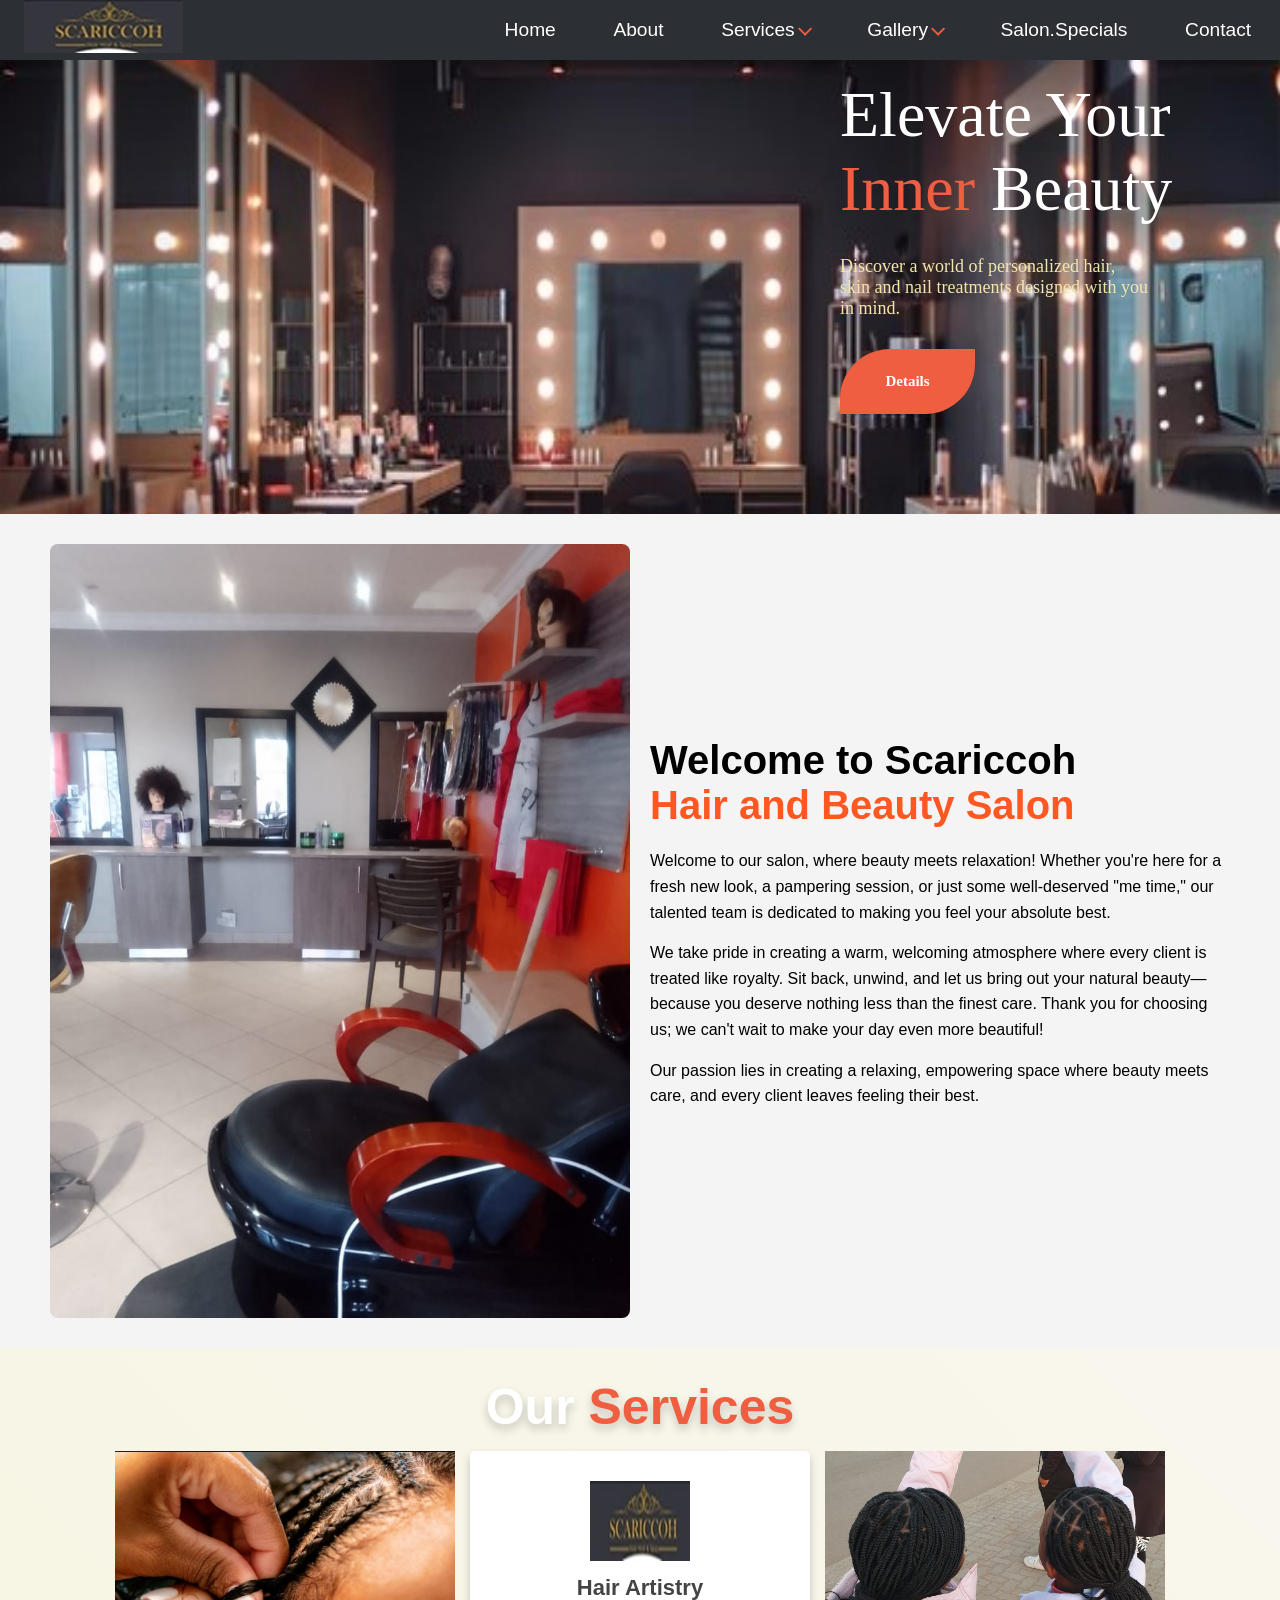
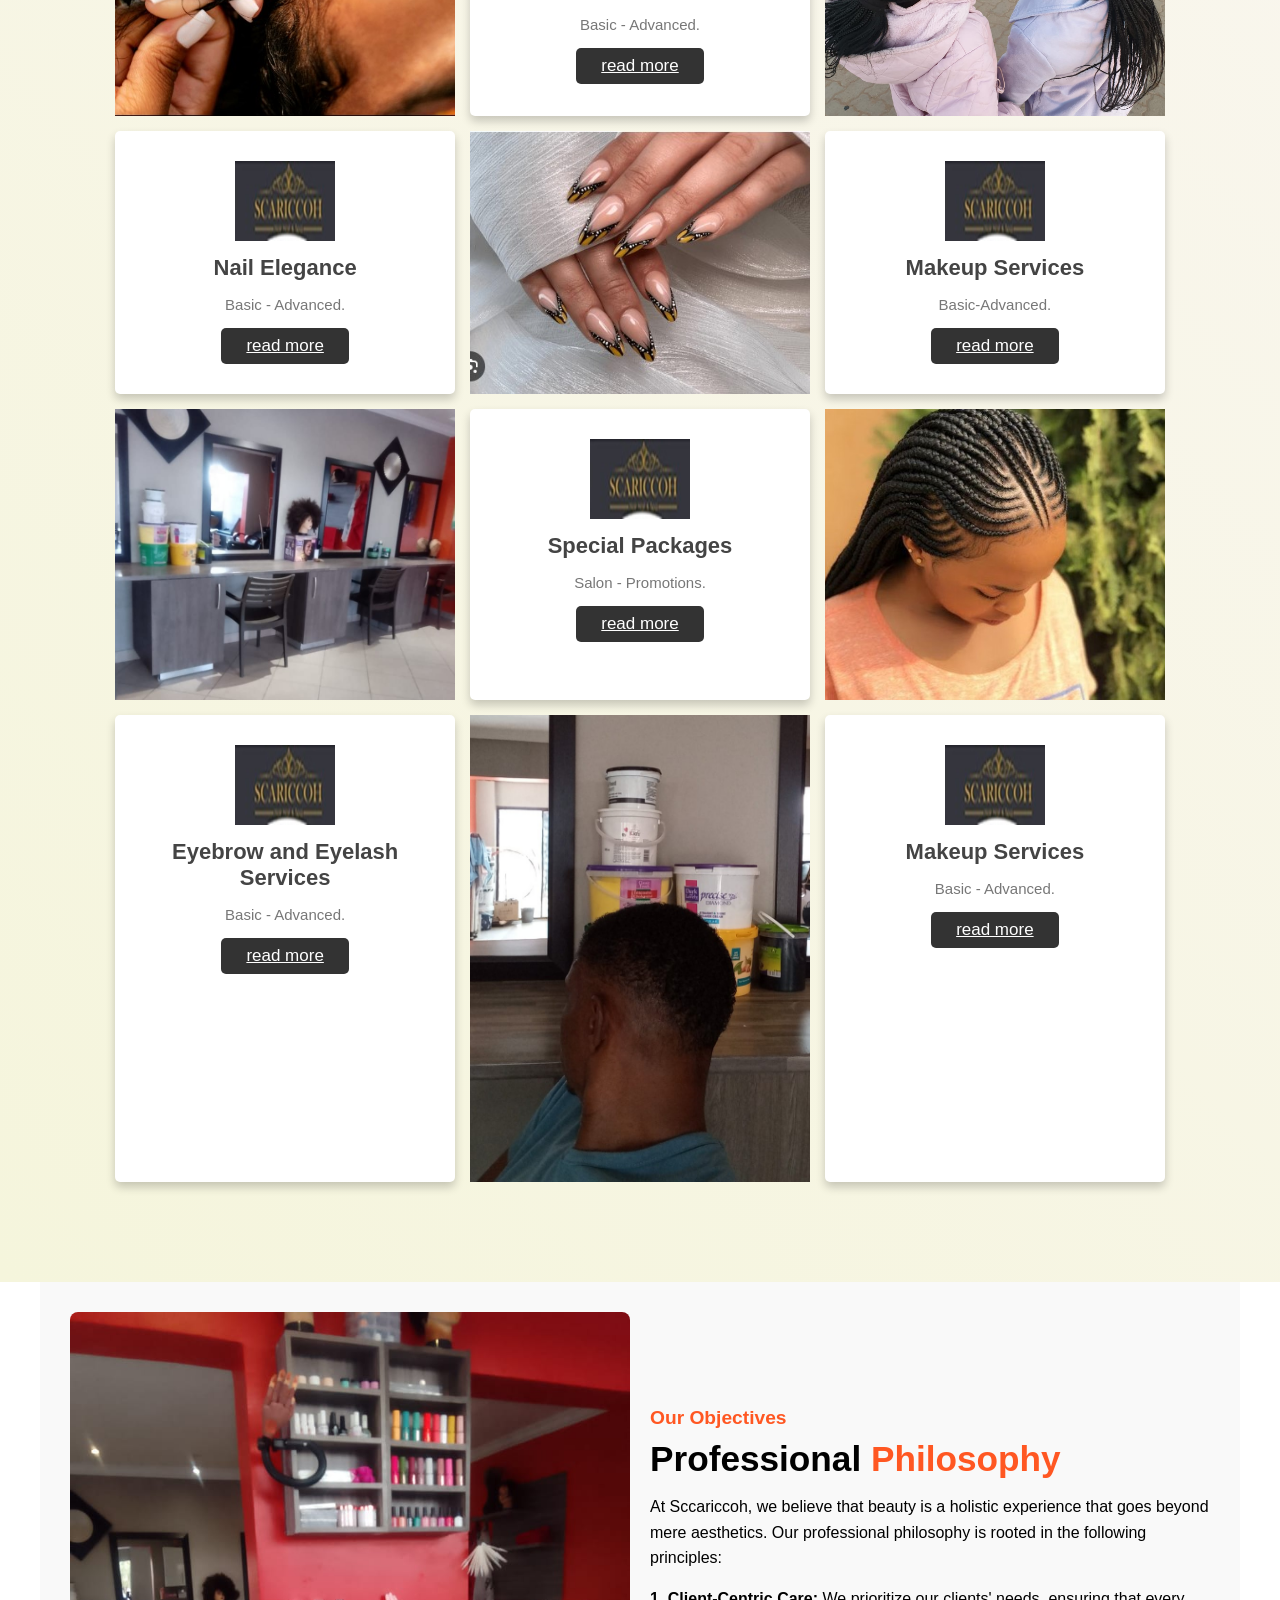
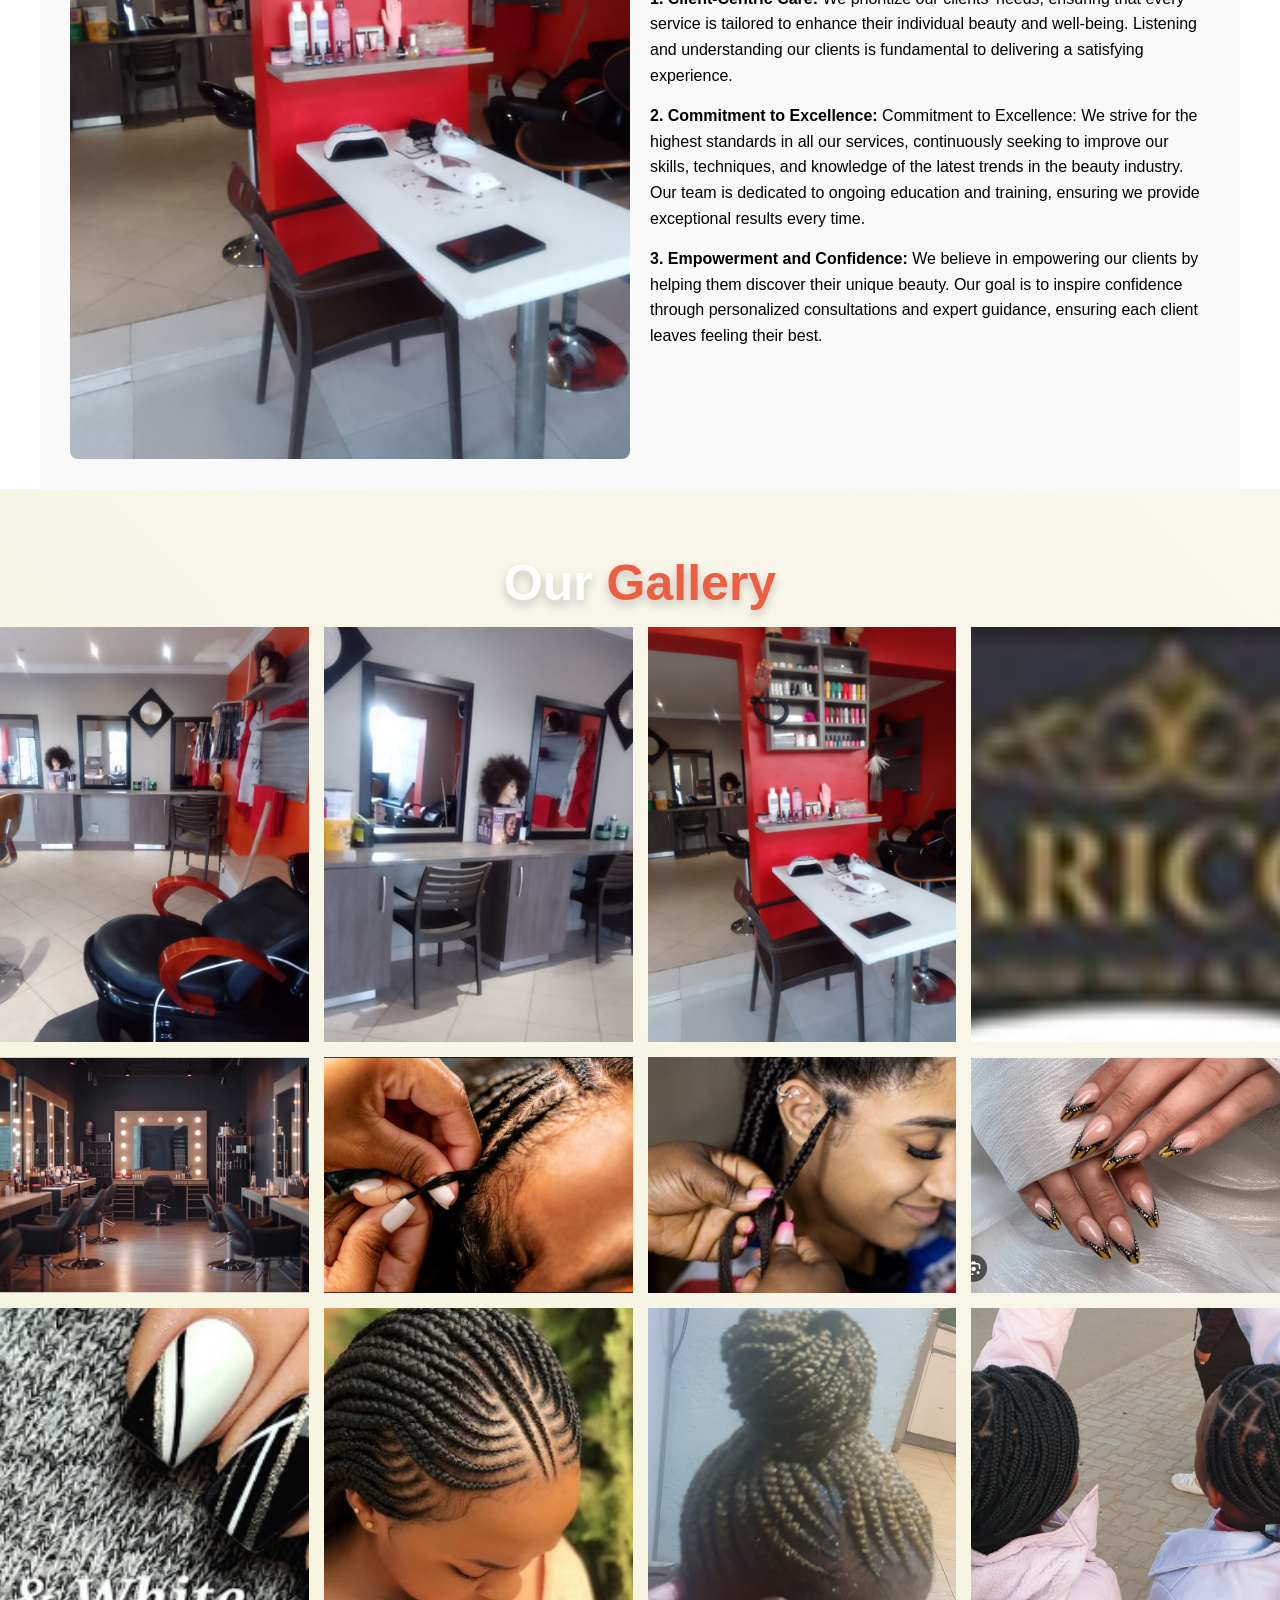
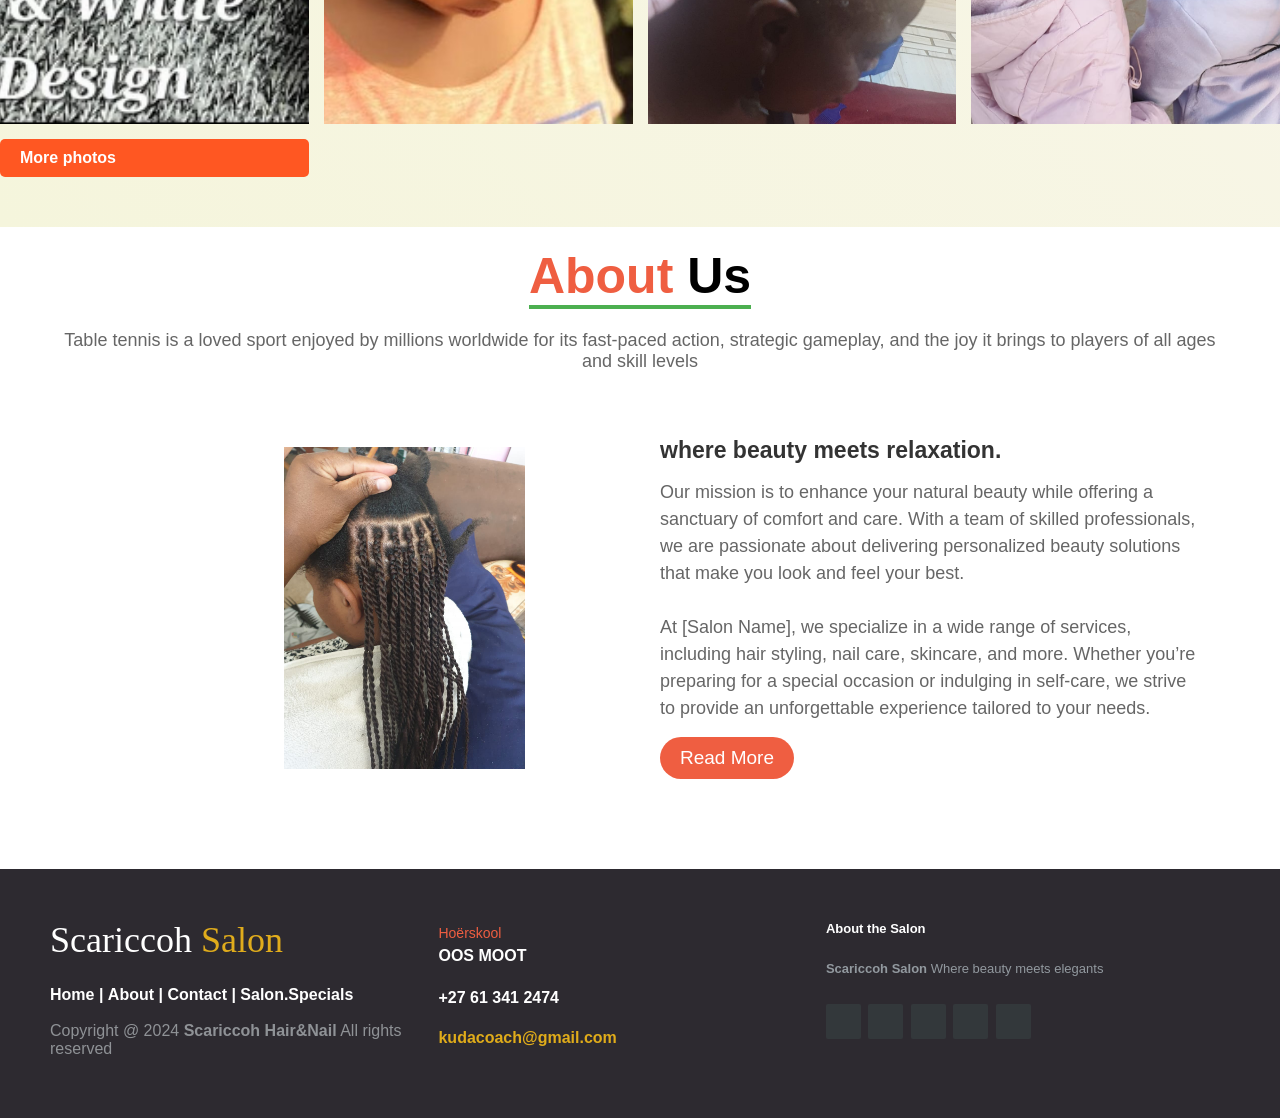
==== index.html @ 5398bc68 "added files" ====
<!DOCTYPE html>
<html lang="en">
<head>
    <meta charset="UTF-8">
    <meta name="viewport" content="width=device-width, initial-scale=1.0">
    <meta name="description" content="Spinmasterz Table Tennis Academy: Founded by ITTF Level One Certified Coach Kudakwashe Mhurure in 2000, Spinmasterz Table Tennis Academy is a premier training facility dedicated to nurturing table tennis talent at all levels. With over 20 years of coaching experience, Coach Kudakwashe specializes in developing players from beginners to advanced athletes, focusing on technique, strategy, and physical conditioning. Our academy offers personalized training programs, competitive tournaments, and a supportive environment for players of all ages. Whether you're aspiring to be a professional or play for fun, Spinmasterz is the ideal place to master your skills and spin your way to success." />
    <meta name="description" content="Join SpinMasterz Table Tennis Academy in Pretoria, South Africa. Led by ITTF Level 1 certified coach Kudakwashe Mhurure, we offer top-notch training for all skill levels. Enhance your table tennis skills with expert guidance and a supportive community.">
<meta name="keywords" content="SpinMasterz Table Tennis Academy, Pretoria, South Africa, Kudakwashe Mhurure, ITTF Level 1 certified, table tennis training, table tennis coaching, table tennis academy, sports training, table tennis skills">
<meta name="author" content="SpinMasterz Table Tennis Academy">


    <link rel="stylesheet" href="style.css">
    <link
    rel="stylesheet"
    href="https://cdnjs.cloudflare.com/ajax/libs/lightgallery-js/1.4.0/css/lightgallery.min.css"
  />
  <script
      src="https://kit.fontawesome.com/74f9e77b20.js"
      crossorigin="anonymous"
    ></script>
    <meta name="google-site-verification" content="0RSwSfqDlN5W_gYVYdzDI2TgKs03d-vGfTubaObs7YQ" />
    
  
    <title>Salon</title>
</head>
<body>
    <!-- Header -->
    <special-header></special-header>
    <!-- End Header -->

    <br>
    <!--hero section-->
    <section class="hero-section">
      <div class="hero-section">
        <div class="hero-content">
            <h1>Elevate your <span>inner</span> Beauty</h1>
            <p>Discover a world of personalized hair, skin and nail treatments designed with you in mind.</p>
            <button>Details</button>
        </div>
        <div class="hero-img">
            <img src="">
        </div>
    </div>

  </section>
  
  <!--end hero section-->


    

<!--welcome section-->

<section id="Welcome">
 
  <div class="row-welcome">
    <div class="left-welcome">
      <img src="./img/Salon1.jpg" alt="" srcset="">
    </div>
    <div class="right-welcome">
      <div class="content-welcome">
        <h1>
          Welcome to Scariccoh<br />
         <span>Hair and Beauty Salon</span> 
        </h1>
        <p>
          Welcome to our salon, where beauty meets relaxation! Whether you're here for a fresh new look, a pampering session, or just some well-deserved "me time," our talented team is dedicated to making you feel your absolute best.
        </p>
        <p>
          We take pride in creating a warm, welcoming atmosphere where every client is treated like royalty. Sit back, unwind, and let us bring out your natural beauty—because you deserve nothing less than the finest care. Thank you for choosing us; we can't wait to make your day even more beautiful!
        </p>
        <p>
          Our passion lies in creating a relaxing, empowering space where beauty meets care, and every client leaves feeling their best.
        </p>
        
      </div>
    </div>
  </div>


</section>
<!--end welcome section-->

<!-- Programs Section -->

<div class="Pcontainer">
  <h1 class="heading">Our <span>Services</span></h1>
  <div class="box-container">
      

    <div class="box1">
      <img src="./img/Salon6.jpg" alt="" srcset="">  
  </div>

  <div class="box">
      <img src="./img/Salon4.jpg" alt="" />
      <h3>Hair Artistry</h3>
      <p>Basic - Advanced.</p>
      <a href="#" class="btn">read more</a>
  </div>

  <div class="box1">
      <img src="./img/Salon12.jpg" alt="" srcset="">
      
  </div>

  <div class="box">
      <img src="./img/Salon4.jpg" alt="" />
      <h3>Nail Elegance</h3>
  <p>Basic - Advanced.</p>
      <a href="#" class="btn">read more</a>
  </div>

  <div class="box1">
      <img src="./img/Salon8.jpg" alt="" srcset="">
      
  </div>

  <div class="box">
      <img src="./img/Salon4.jpg" alt="" />
      <h3>Makeup Services</h3>
  <p>Basic-Advanced.</p>
      <a href="#" class="btn">read more</a>
  </div>

  <div class="box1">
      <img src="./img/Salon2.jpg" alt="" srcset="">
      
  </div>

  <div class="box">
      <img src="./img/Salon4.jpg" alt="" />
      <h3>Special Packages</h3>
  <p>Salon - Promotions.</p>
      <a href="#" class="btn">read more</a>
  </div>

  <div class="box1">
      <img src="./img/Salon10.jpg" alt="" srcset="">
      
  </div>

  <div class="box">
      <img src="./img/Salon4.jpg" alt="" />
      <h3>Eyebrow and Eyelash Services</h3>
  <p>Basic - Advanced.</p>
      <a href="#" class="btn">read more</a>
  </div>

  <div class="box1">
      <img src="./img/Salon13.jpg" alt="" srcset="">
      
  </div>

  <div class="box">
      <img src="./img/Salon4.jpg" alt="" />
      <h3>Makeup Services</h3>
  <p>Basic - Advanced.</p>
      <a href="#" class="btn">read more</a>
  </div>

      
  </div>
</div>
  <!-- End Our Programs  -->


  <!-- Philosophy  -->

<div class="row-Philosophy">
  <div class="imgWrapper-Philosophy">
    <img src="./img/Salon3.jpg" alt="" srcset="">
  </div>
  <div class="contentWrapper-Philosophy">
    <div class="content-Philosophy">
      <span class="textWrapper-Philosophy">
        <span>Our Objectives</span>
      </span>
      <h2>Professional <span>Philosophy</span> </h2>
      <p>
        At Sccariccoh, we believe that beauty is a holistic experience that goes beyond mere aesthetics. Our professional philosophy is rooted in the following principles:

      </p>
      <p>
        <strong>1. Client-Centric Care:</strong>  We prioritize our clients' needs, ensuring that every service is tailored to enhance their individual beauty and well-being. Listening and understanding our clients is fundamental to delivering a satisfying experience.

      </p>
      <p>
        <strong>2. Commitment to Excellence:</strong>  Commitment to Excellence: We strive for the highest standards in all our services, continuously seeking to improve our skills, techniques, and knowledge of the latest trends in the beauty industry. Our team is dedicated to ongoing education and training, ensuring we provide exceptional results every time.

      </p>
      <p>
        <strong>3. Empowerment and Confidence:</strong>  We believe in empowering our clients by helping them discover their unique beauty. Our goal is to inspire confidence through personalized consultations and expert guidance, ensuring each client leaves feeling their best.
      </p>
    </div>
  </div>
 </div>

 <!-- end Philosophy  -->

 <!-- gallery Section -->

  
 <div class="Pcontainer gallery-section">
  <h1 class="heading">Our <span>Gallery</span></h1>
  <div class="box-container">
      <!-- Gallery content here -->
      <div class="box1">
          <img src="./img/Salon1.jpg" alt="" srcset="">  
      </div>

      

      <div class="box1">
          <img src="./img/Salon2.jpg" alt="" srcset="">
          
      </div>

      

      <div class="box1">
          <img src="./img/Salon3.jpg" alt="" srcset="">
          
      </div>

      

      <div class="box1">
          <img src="./img/Salon4.jpg" alt="" srcset="">
          
      </div>

      

      <div class="box1">
          <img src="./img/salon5.jpg" alt="" srcset="">
          
      </div>

      

      <div class="box1">
          <img src="./img/Salon6.jpg" alt="" srcset="">
          
      </div>

      <div class="box1">
        <img src="./img/Salon7.jpg" alt="" srcset="">
        
    </div>


    <div class="box1">
      <img src="./img/Salon8.jpg" alt="" srcset="">
      
    </div>

    <div class="box1">
    <img src="./img/Salon9.png" alt="" srcset="">
    
    </div>
    <div class="box1">
      <img src="./img/Salon10.jpg" alt="" srcset="">
      
      </div>

      <div class="box1">
          <img src="./img/Salon11.jpg" alt="" srcset="">
          
          </div>

          <div class="box1">
              <img src="./img/Salon12.jpg" alt="" srcset="">
              
              </div>
              <a href="pictures.html" class="botn">More photos</a>
  </div>
</div>

<!-- End gallery Section -->



<!-- About Section -->
<div class="headings">
  <h1><span>About</span> Us</h1>
  <p>Table tennis is a loved sport enjoyed by millions worldwide for its fast-paced action, strategic gameplay, and the joy it brings to players of all ages and skill levels</p>
</div>

<div class="Acontainer about-section">
  <section class="about">
      <div class="about-image">
          <img src="./img/Salon14.jpg" alt="Coach Image" srcset="">
      </div>
      <div class="about-content">
          <h2>where beauty meets relaxation.</h2>
          <p>Our mission is to enhance your natural beauty while offering a sanctuary of comfort and care. With a team of skilled professionals, we are passionate about delivering personalized beauty solutions that make you look and feel your best.

<br><br>
At [Salon Name], we specialize in a wide range of services, including hair styling, nail care, skincare, and more. Whether you’re preparing for a special occasion or indulging in self-care, we strive to provide an unforgettable experience tailored to your needs.
</p>
          <a href="about.html" class="read-more">Read More</a>
      </div>
  </section>
</div>
<!-- End About Section -->




















    <!-- Footer -->

    <special-footer></special-footer>

    <!-- End Footer -->








      <script src="scriptt.js"></script>  
      <script src="headerFooterManager.js"></script>
    </body>
    </html>
---- style.css ----
:root {
    box-sizing: border-box;
  
    --primary: #2c2f33;
  --hover-color: #a7c7e7;
  --dark: #575c63;
  --light: #fff;
  --header-bg: var(--primary);
  }
  *,
  *::after,
  *::before {
    box-sizing: inherit;
    margin: 0;
    padding: 0;
  }
  body {
    font-family: "josefin sans", "helvetica", sans-serif;
    font-size: 1rem;
    background-image: url("./img/salon5.jpg");
    background-size: 100% 100vh;
      background-repeat: no-repeat;  
  }
  
  
  header {
    background: var(--header-bg);
    padding-left: 1.5em;
    position: sticky;
    top: 0;
  }
  .branding-logo {
    color: var(--light);
    font-size: calc(0.9rem + 1vw);
    text-decoration: none;
  }
  .navbar {
    display: flex;
    justify-content: space-between;
    align-items: center;
  }
  .menu {
    display: flex;
    flex-direction: row;
  }
  .menu li {
    list-style: none;
  }
  .menu li a {
    display: block;
    text-decoration: none;
    color: var(--light);
    padding: 1em 1.5em;
    font-size: 1.2rem;
  }
  
  /* Styling submenu */
  .has-dropdown {
    position: relative;
  }
  .submenu {
    position: absolute;
    left: 0;
    background-color: var(--dark);
    white-space: nowrap;
    padding: 1.5em 0;
    min-width: 16em;
  
    /* hide submenus */
    opacity: 0;
    transform: scaleY(0);
    transform-origin: top center;
  }
  .submenu > li > a {
    padding: 0.8em 1.5em;
  }
  .submenu .submenu {
    left: -100%;
    top: 0;
  }
  .submenu .submenu .submenu {
    left: -100%;
    top: 0;
  }
  
  .menu > li:hover > a,
  .submenu > li:hover > a {
    background-color: hsla(0, 78%, 45%, 0.05);
    color: var(--hover-color);
  }
  .menu > li:hover > a {
    background-color: #4169e1;
  }
  
  /* Arrows */
  
  .arrow {
    width: 0.5em;
    height: 0.5em;
    display: inline-block;
    vertical-align: middle;
    border-left: 0.15em solid currentColor;
    border-bottom: 0.15em solid currentColor;
    transform: rotate(-45deg);
    margin-top: -0.25em;
    transition: transform 100ms ease-in-out;
  }
  
  /* Reveal  */
  .menu > li:hover > a + .submenu,
  .submenu > li:hover > a + .submenu {
    opacity: 1;
    transform: scaleY(1);
  }
  
  /* ANIMATE aRROWS */
  .menu > li:hover > a > .arrow,
  .submenu > li:hover > a > .arrow {
    transform: rotate(225deg);
  }
  
  @media only screen and (max-width: 78.75em) {
    .submenu .submenu .submenu {
      left: -100%;
      top: 0.5em;
    }
    .submenu {
      min-width: 16em;
    }
  }
  @media only screen and (max-width: 58.75em) {
    .menu li a {
      font-size: 1rem;
    }
  }
  
  @media only screen and (max-width: 50em) {
    header {
  /*     position: relative; */
      padding: 1.5em 2em;
    }
    .menu {
      flex-flow: column;
      position: absolute;
      background: var(--light);
      top: 4.55em;
      left: 0;
      right: 0;
      height: 100vh;
  
      opacity: 0;
      transform: scaleY(0);
      transform-origin: top center;
      transition: 200ms transform cubic-bezier(0.36, 0.4, 0.42, 1.48) 100ms,
        100ms opacity ease-in-out;
      
      overflow-y: scroll;
      
    }
    .menu > li > a {
      font-size: 1rem;
      color: var(--dark);
    }
    .submenu > li > a {
      font-size: 1rem;
    }
  
    .submenu {
      top: 0;
      padding-left: 1.5em;
      border-left: 0.12em dotted hsla(342, 99%, 45%, 0.95);
    }
    .submenu .submenu {
      left: 0;
      top: 0;
    }
    .submenu .submenu .submenu {
      left: 0;
      top: 0;
    }
  
    .menu > li:hover > a + .submenu,
    .submenu > li:hover > a + .submenu {
      position: relative;
    }
  
    .hamburger {
      width: 2em;
      height: 0.25em;
      display: block;
      background: var(--light);
      position: relative;
      cursor: pointer;
      transition: 0.2s transform ease-in-out;
    }
    .hamburger::after,
    .hamburger::before {
      content: "";
      position: absolute;
      left: 0;
      background: inherit;
      width: inherit;
      height: inherit;
  
      transition: 0.2s transform ease-in-out;
    }
  
    .hamburger::after {
      top: 0.65em;
    }
    .hamburger::before {
      bottom: 0.65em;
    }
  
    .close::after,
    .close::before {
      top: 0;
      transition: 0.2s transform ease-in-out;
    }
    .close::before {
      display: none;
    }
    .close {
      transform: rotate(45deg);
      transition: 0.2s transform ease-in-out;
    }
    .close::after {
      transform: rotate(-90deg);
    }
  
    /* reveal menu */
    input[type="checkbox"]:checked + .menu {
      position: absolute;
      opacity: 1;
      transform: scaleY(1);
    }
  }
  
  
  main {
  /* just to make scrollable vertically to see sticky navbar    */
    height: 200vh;
  }


  /* footer */
  .footer-distributed{
    background-color: #2d2a30;
    box-sizing: border-box;
    windows: 100%;
    text-align: left;
    font: bold 16px sans-serif;
    padding: 50px 50px 60px 50px;
    margin-top: 80px;
  
  }
  .footer-distributed .footer-left, .footer-distributed .footer-center, .footer-distributed .footer-right{
  display: inline-block;
  vertical-align: top;
  }
  .footer-distributed .footer-left{
  width: 30%;  
  }
  .footer-distributed h3{
    color: #ffff;
    font: normal 36px 'cookie',cursive;
    margin: 0;
  }
  .footer-distributed h3 span{
    color: #e0ac1c;
  }
  .footer-distributed .footer-links{
    color: #fff;
    margin: 20px 0 12px;
  }
  .footer-distributed .footer-links a{
    display: inline-block;
    line-height: 1.8;
    text-decoration: none;
    color: inherit;
  }
  .footer-distributed .footer-company-name{
    color: #8f9296;
    font-weight: normal;
    margin: 0;
  }
  .footer-distributed .footer-center{
    width: 35%;
  }
  .footer-distributed .footer-center i{
    background-color: #33383b;
    color: #ffff;
    font-size: 25px;
    width: 38px;
    height: 38px;
    border-radius: 50%;
    text-align: center;
    line-height: 42px;
    margin: 10px 15px;
    vertical-align: middle;
  }
  .footer-distributed .footer-center i.fa-envelope{
    font-size: 17px;
    line-height: 38px;
  }
  .footer-distributed .footer-center p{
    display: inline-block;
    color: #ffff;
    margin: 0;
  } 
  .footer-distributed .footer-center p span{
    display: block;
    font-weight: normal;
    font-size: 14px;
    line-height: 2;
  
  }
  .footer-distributed .footer-center p a{
    color: #e0ac1a;
    text-decoration: none;
  }
  .footer-distributed .footer-right{
    width: 30%;
  }
  .footer-distributed .footer-company-about{
    line-height: 20px;
    color: #92999f;
    font-size: 13px;
    font-weight: normal;
    margin: 0;
  }
  .footer-distributed .footer-company-about span{
    display: block;
    color: #ffff;
    font-size: 13px;
    font-weight: bold;
    margin-bottom: 20px;
  }
  .footer-distributed .footer-icons{
    margin-top: 25px;
  }
  .footer-distributed .footer-icons a{
    display: inline-block;
    width: 35px;
    height: 35px;
    cursor: pointer;
    background-color: #33383b;
    border-radius: 2px;
    font-size: 20px;
    color: #ffff;
    text-align: center;
    line-height: 35px;
    margin-right: 3px;
    margin-bottom: 5px;
  }
  .footer-distributed .footer-icons a:hover{
    background-color: #3f71ea;
  }
  .footer-links a:hover{
    color: #3f71ea;
  }
  @media(max-width: 880px){
    .footer-distributed .footer-links, .footer-distributed .footer-center, .footer-distributed .footer-right{
        display: block;
        width: 100%;
        margin-bottom: 40px;
        text-align: center;
    }
    .footer-distributed .footer-center i{
  margin-left: 0;
    }
  }
  /* End Footer */


  /* hero section */
  /* hero section */
  .hero-section{
    padding: 0px 420px;
  display: flex;
  align-items: center;
  justify-content: space-around;
  padding-bottom: 50px;
  }
  .hero-section h1{
    font-family:"Lemon-Regular";
    font-weight: 400;
    font-size: 64px;
    width: 400px;
    text-transform: capitalize;
    color: #fff;
  }
  span{
    color: #ef5e41;
  }
  .hero-section p{
    font-family:"OpenSans-Regular";
    font-weight: 400;
    font-size: 18px;
    width: 309px;
    padding: 30px 0px;
    color: #f3e5ab;
  }
  .hero-section button{
    font-family:"OpenSans-Bold";
    font-weight: 700;
    font-size: 15px;
    color: #fff;
    width: 135px;
    height: 65px;
    border-radius: 50px 0px 50px 0px;
    background-color: #ef5e41;
    border: none;
  }
  /*end hero section */
  
  /*end hero section */

 /* Style for the Welcome section */
/* Style for the Welcome section */
#Welcome {
  display: flex;
  flex-direction: column; /* Stack content vertically on small screens */
  justify-content: center;
  align-items: center;
  padding: 20px;
  background-color: #f4f4f4;
}

.row-welcome {
  display: flex;
  flex-wrap: wrap;
  justify-content: space-between;
  align-items: center;
  max-width: 1200px;
  margin: auto;
}

.left-welcome img {
  max-width: 100%;
  height: auto;
  border-radius: 8px;
}

.left-welcome {
  flex: 1;
  padding: 10px;
  display: flex;
  justify-content: center;
}

.right-welcome {
  flex: 1;
  padding: 10px;
}

.content-welcome {
  max-width: 600px;
}

.content-welcome h1 {
  font-size: 2.5rem;
  margin-bottom: 20px;
}

.content-welcome span {
  color: #ff5722; /* Accent color */
}

.content-welcome p {
  font-size: 1rem;
  line-height: 1.6;
  margin-bottom: 15px;
}

/* Media query to change layout for smaller screens */
@media (max-width: 768px) {
  .row-welcome {
    flex-direction: column; /* Stack the text under the image */
    align-items: center;
  }

  .left-welcome, .right-welcome {
    flex: none; /* Reset flex properties */
    width: 100%; /* Make both sections full width */
    text-align: center;
  }
}

/* Programs Section */
.Pcontainer{
  background: linear-gradient(45deg, #F5F5DC, #F9F6EE);
  padding: 15px 9%;
  padding-bottom: 100px;
}
.Pcontainer .heading{
  text-align: center;
  padding: 15px;
  color: white;
  text-shadow: 0 5px 10px rgb(0,0,0,.2);
  font-size: 50px;
}
.Pcontainer .box-container{
  display: grid;
  grid-template-columns: repeat(auto-fit, minmax(270px,1fr));
  gap: 15px;
}
.Pcontainer .box-container .box{
  box-shadow: 0 5px 10px rgb(0,0,0,.2);
  border-radius: 5px;
  background: #fff;
  text-align: center;
  padding: 30px 20px;
}
.Pcontainer .box-container .box img{
  height: 80px;
  width: 100px;
}
.Pcontainer .box-container .box1 img{
  height: 100%;
  width: 100%;
  object-fit: cover;
}
.Pcontainer .box-container .box h3{
  color: #444;
  font-size: 22px;
  padding: 10px 0;
}
.Pcontainer .box-container .box p{
  color: #777;
  font-size: 15px;
  line-height: 1.8;
}
.Pcontainer .box-container .box .btn{
  margin-top: 10px;
  display: inline-block;
  background: #333;
  color: #fff;
  font-size: 17px; 
  border-radius: 5px;
  padding: 8px 25px;
}
.Pcontainer .box-container .box .btn:hover{
  letter-spacing: 1px;
}
.Pcontainer .box-container .box:hover{
  box-shadow: 0 10px 15px rgb(0, 0, 0, .3) ;
  transform: scale(1.03);
}
.Pcontainer .box-container .box1:hover{
  box-shadow: 0 10px 15px rgb(0, 0, 0, 0.2);
transform: scale(1.1);

}
@media (max-width: 768px) {
  .box-container {
    padding: 20px;
  }
}

/* End Programs Section */

/* Style for the Philosophy section */
.row-Philosophy {
  display: flex;
  justify-content: space-between;
  align-items: center;
  flex-wrap: wrap;
  max-width: 1200px;
  margin: auto;
  padding: 20px;
  background-color: #f9f9f9;
}

.imgWrapper-Philosophy {
  flex: 1;
  padding: 10px;
  display: flex;
  justify-content: flex-end; /* Align the image to the right */
}

.imgWrapper-Philosophy img {
  max-width: 100%;
  height: auto;
  border-radius: 8px;
}

.contentWrapper-Philosophy {
  flex: 1;
  padding: 10px;
}

.content-Philosophy {
  max-width: 600px;
}

.content-Philosophy h2 {
  font-size: 2.2rem;
  margin-bottom: 15px;
}

.content-Philosophy span {
  color: #ff5722; /* Accent color */
}

.content-Philosophy p {
  font-size: 1rem;
  line-height: 1.6;
  margin-bottom: 15px;
}

.textWrapper-Philosophy span {
  font-weight: bold;
  font-size: 1.2rem;
  margin-bottom: 10px;
  display: block;
}


/* Style for Gallery Section */
.gallery-section {
  background-color: #f4f4f4; /* Light grey background for gallery */
  padding: 50px 0;
}
/* Style for the "More photos" button */
.botn {
  display: inline-block;
  padding: 10px 20px;
  background-color: #ff5722; /* Button background color */
  color: white; /* Button text color */
  text-decoration: none;
  font-size: 1rem;
  font-weight: bold;
  border-radius: 5px; /* Rounded corners */
  transition: background-color 0.3s ease, transform 0.3s ease;
}

/* Hover effect for the button */
.botn:hover {
  background-color: #e64a19; /* Darker shade on hover */
  transform: translateY(-2px); /* Slight lift on hover */
}

/* Active state (when the button is clicked) */
.botn:active {
  transform: translateY(1px); /* Slight press down effect */
}

/* Focus state (when the button is focused via keyboard) */
.botn:focus {
  outline: 2px solid #ffccbc; /* Outline for keyboard navigation */
  outline-offset: 2px;
}


/* About Section */

/* Style for About Us Section */
.about-section {
  background-color: #fff; /* White background for about section */
  padding: 50px 0;
}

/* You can also use an image as background */
.about-section {
  background-image: url('./img/about-background.jpg'); /* Example image background */
  background-size: cover; /* Cover the entire section */
  background-position: center;
  padding: 50px 0;
  color: #fff; /* Change text color for better contrast with background */
}


.headings{
  width: 90%;
  display: flex;
  justify-content: center;
  align-items: center;
  flex-direction: column;
  text-align: center;
  margin: 20px auto;
}
.headings h1{
  font-size: 50px;
  color: #000;
  margin-bottom: 25px;   
  position: relative;
}
.headings h1::after{
  content: "";
  position: absolute;
  width: 100%;
  height: 4px;
  display: block;
  margin: 0 auto;background-color: #4caf50;
}
.headings p{
  font-size: 18px;
  color: #666;
  margin-bottom: 35px;
}
.Acontainer{
  width: 90%;
  margin: 0 auto;
  padding: 10px 20px;
}
.about{
  display: flex;
  justify-content: space-between;
  align-items: center;
  flex-wrap: wrap;
}
.about-image{
  flex: 1;
  margin-right: 40px;
  overflow: hidden;
}
.about-image img{
  width: 45%;
  height: 10%;
  display: block;
  transform: 0.5s ease;
  margin-left: 200px;
}
.about-image:hover img{
  transform: scale(1.2);
}
.about-content{
  flex: 1;
}
.about-content h2{
  font-size: 23px;
  margin-bottom: 15px;
  color: #333;
}
.about-content p{
  font-size: 18px;
  line-height: 1.5;
  color: #666;
}
.about-content .read-more{
  display: inline-block;
  padding: 10px 20px;
  background-color: #ef5e41;
  color: #fff;
  font-size: 19px;
  text-decoration: none;
  border-radius: 25px;
  margin-top: 15px;
  transition: 0.3s ease;
}
.about-content .read-more:hover{
  background-color: #3e8e41;
}
@media screen and (max-width:768px){
  .headings{
      padding: 0px 20px;
  }
  .headings h1{
      font-size: 36px;
  }
  .headings p{
      font-size: 17px;
      margin-bottom: 0px;
  }
  .Acontainer{
      padding: 0px;
  }
  .about{
      padding: 20px;
      flex-direction: column;
  }
  .about-image{
      margin-right: 0px;
      margin-bottom: 20px;
  }
  .about-content p{
      padding: 0px;
      font-size: 16px;
  }
  .about-content .read-more{
      font-size: 16px;
  }
}

/* End About Section */

/* contact us */
.contact{
  position: relative;
  min-height: 100vh;
  padding: 50px 100px;
  display: flex;
  justify-content: center;
  align-items: center;
  flex-direction: column;
  background: url(bg.jpg);
  background-size: cover;
}
.contact .content{
  max-width: 800px;
  text-align: center;
}
.contact .content h2{
  font-size: 36px;
  font-weight: 500;
  color: #ff0000;
  margin-bottom: 20px;
}
.contact .content p{
  font-weight: 300;
  color: #EDEADE;
}
.container{
  width: 100%;
  display: flex;
  justify-content: center;
  align-items: center;
  margin-top: 30px;
}
.container .contactInfo{
  width: 50%;
  display: flex;
  flex-direction: column;
}
.container .contactInfo .box{
  position: relative;
  padding: 20px 0;
  display: flex;
}
.container .contactInfo .box .icon{
  min-width: 60px;
  height: 60px;
  background: #EDEADE;
  display: flex;
  justify-content: center;
  align-items: center;
  border-radius: 50%;
  font-size: 22px;
}
.container .contactInfo .box .text h3{
  display: flex;
  margin-left: 20px;
  font-size: 16px;
  color: #f30707;
  /* flex-direction: column; */
  font-weight: 500;
}
.container .contactInfo .box .text p{
  display: flex;
  margin-left: 20px;
  font-size: 16px;
  color: rgb(255, 255, 255);
  /* flex-direction: column; */
  font-weight: 300;
}
.contactForm{
  width: 40%;
  padding: 40px;
  background: #F0EAD6;

}
.contactForm h2{
  font-size: 30px;
  color: #333;
  font-weight: 500;
}
.contactForm .inputBox{
  position: relative;
  width: 100%;
  margin-top: 10px;
}
.contactForm .inputBox input,
.contactForm .inputBox textarea{
  width: 100%;
  padding: 5px 0;
  font-size: 16px;
  margin: 10px 0;
  border: none;
  border-bottom: 2px solid #333;
  outline: none;
  resize: none;
}
.contactForm .inputBox span{
  position: absolute;
  left: 0;
  padding: 5px 0;
  font-size: 16px;
  margin: 10px 0;
  pointer-events: none;
  transition: 0.5s;
  color: #666;
}
.contactForm .inputBox input:focus ~ span,
.contactForm .inputBox input:valid ~ span,
.contactForm .inputBox textarea:focus ~ span,
.contactForm .inputBox textarea:valid ~ span{
  color: #ff0000;
  font-size: 12px;
  transform: translateY(-20px);
}
.contactForm .inputBox input[type="submit"]{
  width: 100px;
  background: #00bcd4;
  color: #fff;
  border: none;
  cursor: pointer;
  padding: 10px;
  font-size: 18px;
}
/* end contact section */


/* testimonial section */
.section__container {
  max-width: 1200px;
  margin: auto;
  padding: 2rem 1rem;
  text-align: center;
}

.section__container h2 {
  font-size: 1.5rem;
  font-weight: 600;
  color: var(--primary-color);
}

.section__container h1 {
  position: relative;
  margin-bottom: 2rem;
  font-size: 2.5rem;
  font-weight: 600;
  color: var(--text-dark);
}

.section__container h1::after {
  position: absolute;
  content: "";
  left: 50%;
  bottom: 0;
  transform: translateX(-50%);
  height: 2px;
  width: 5rem;
  background-color: var(--primary-color);
}

.section__grid {
  display: grid;
  grid-template-columns: repeat(3, 1fr);
  gap: 2rem;
}

.section__card {
  position: relative;
  isolation: isolate;
  overflow: hidden;
  padding: 5rem 2rem 2rem;
  background-color: var(--white);
  border-radius: 5px;
  box-shadow: 5px 5px 10px rgba(0, 0, 0, 0.1);
  transition: 0.3s;
}

.section__card::before {
  position: absolute;
  content: "";
  top: 0;
  left: 0;
  transform: translate(-50%, -50%);
  width: 75%;
  aspect-ratio: 1;
  border-radius: 100%;
  background-color: var(--primary-color);
  z-index: -1;
  transition: 0.5s;
}

.section__card span {
  position: absolute;
  top: 0;
  left: 0;
  padding: 1rem;
  font-size: 3rem;
  color: var(--white);
}

.section__card h4 {
  margin-top: 4rem;
  margin-bottom: 1rem;
  font-size: 1.5rem;
  font-weight: 600;
  color: var(--primary-color);
  transition: 0.3s;
}

.section__card p {
  margin-bottom: 2rem;
  color: var(--text-light);
  transition: 0.3s;
}

.section__card img {
  margin-bottom: 1rem;
  max-width: 100px;
  border-radius: 100%;
  border: 2px solid var(--primary-color);
  transition: 0.3s;
}

.section__card h5 {
  font-size: 1.25rem;
  font-weight: 600;
  color: var(--primary-color);
  transition: 0.3s;
}

.section__card h6 {
  font-size: 1rem;
  font-weight: 400;
  color: var(--text-light);
  transition: 0.3s;
}

.section__card:hover::before {
  width: 400%;
}

.section__card:hover :is(h4, h5) {
  color: var(--white);
}

.section__card:hover :is(p, h6) {
  color: var(--secondary-color);
}

.section__card:hover img {
  border-color: var(--white);
}
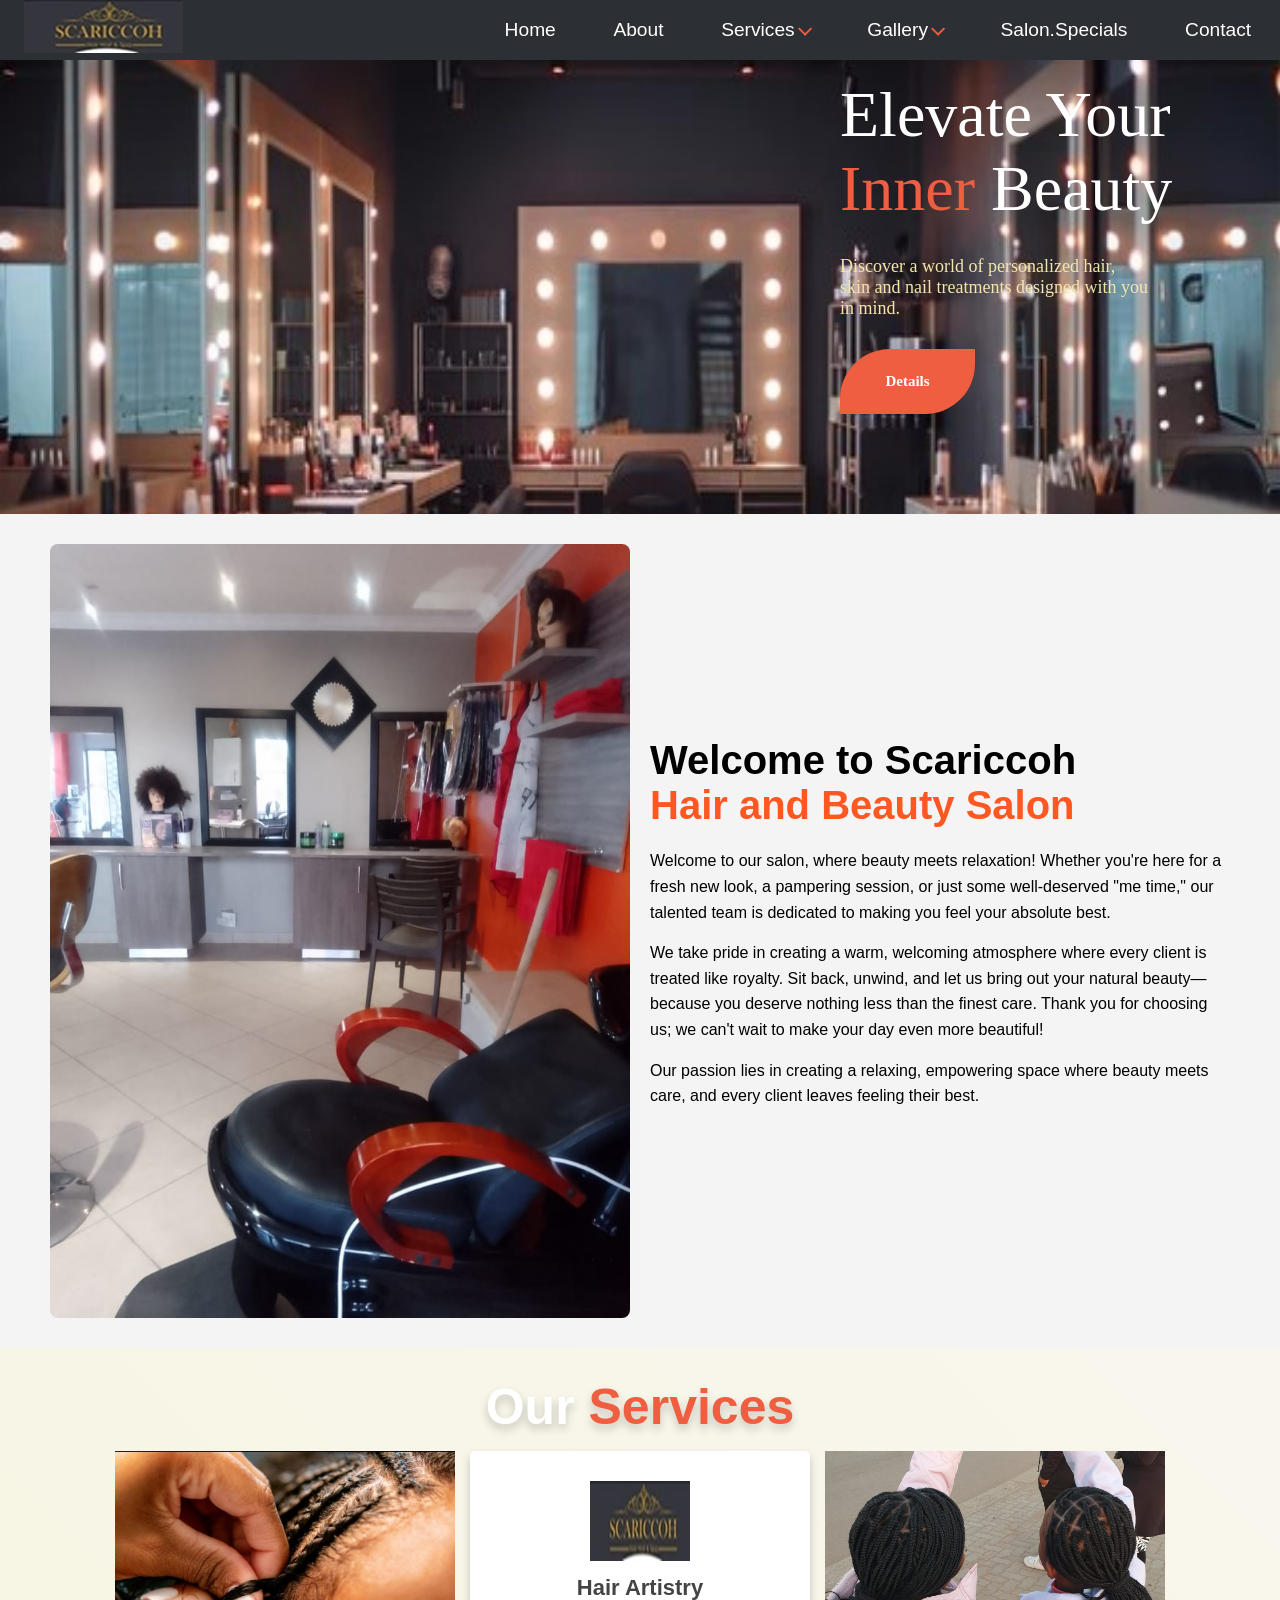
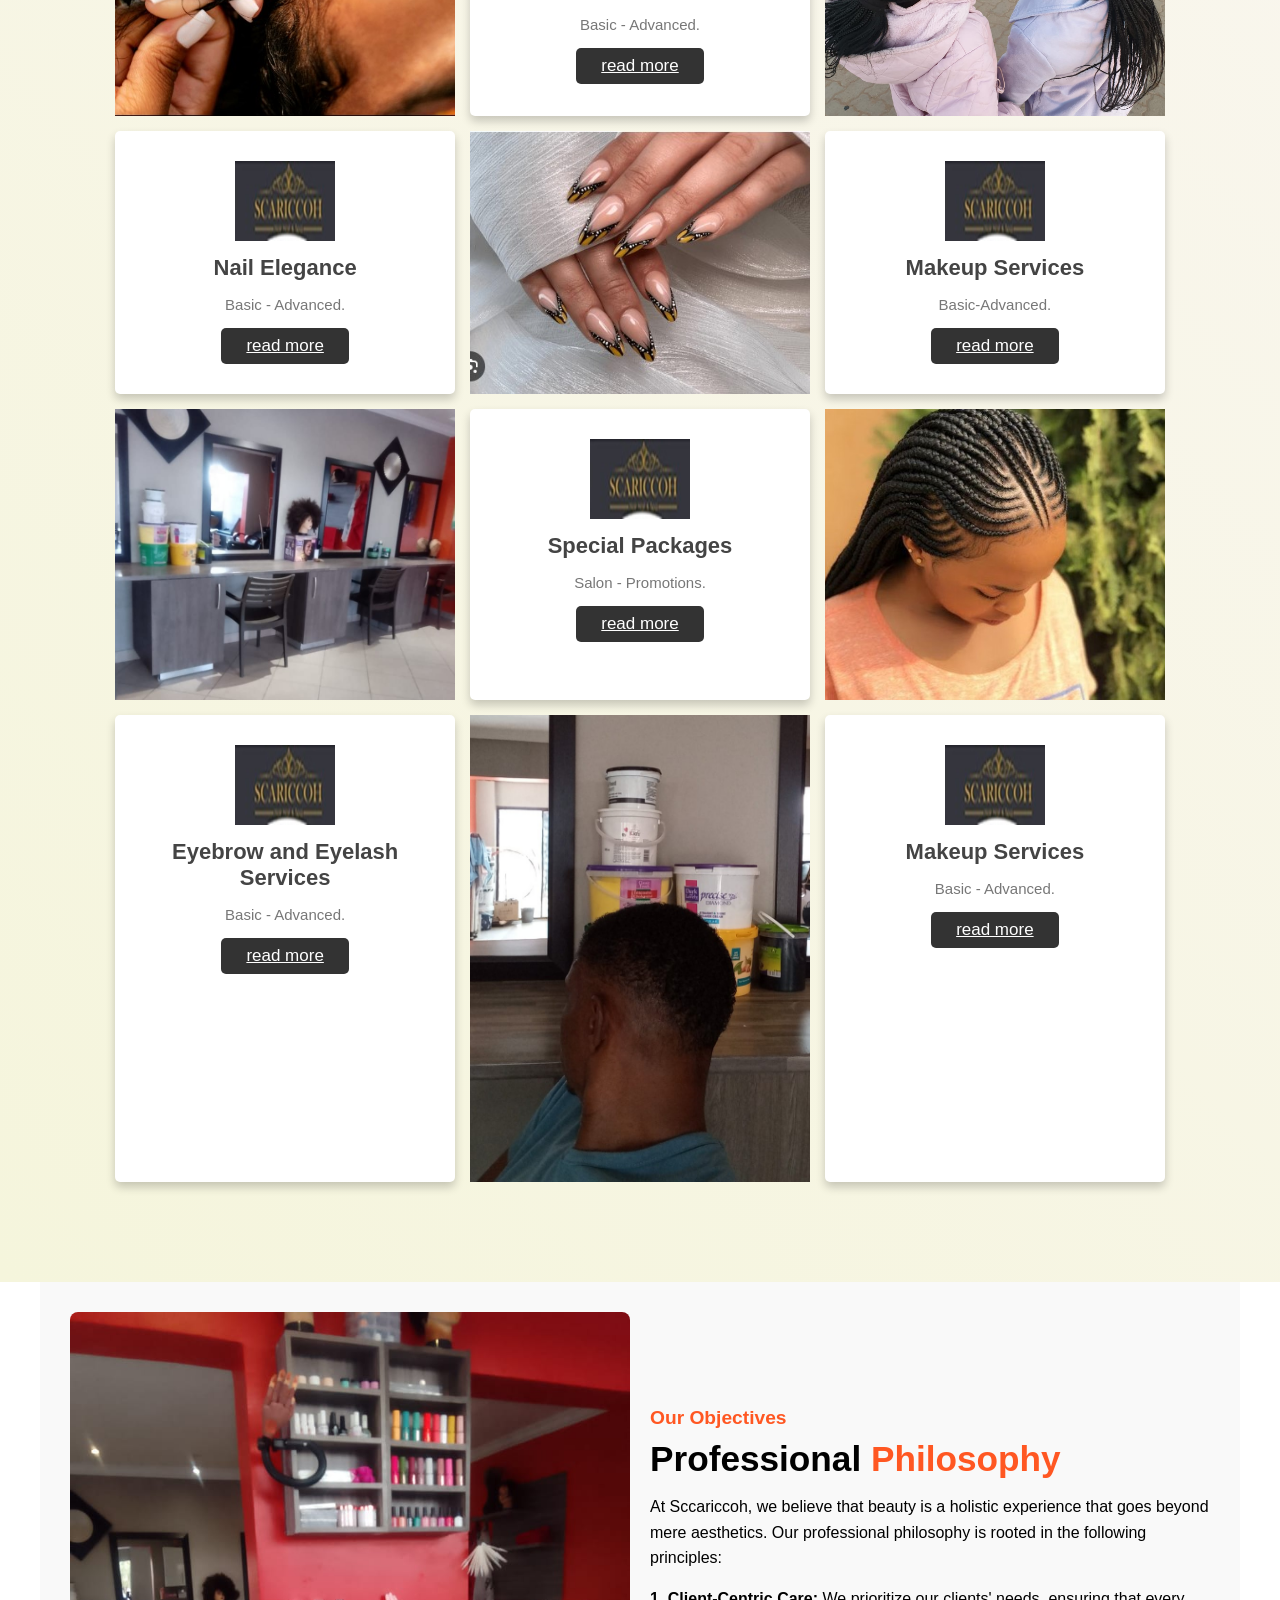
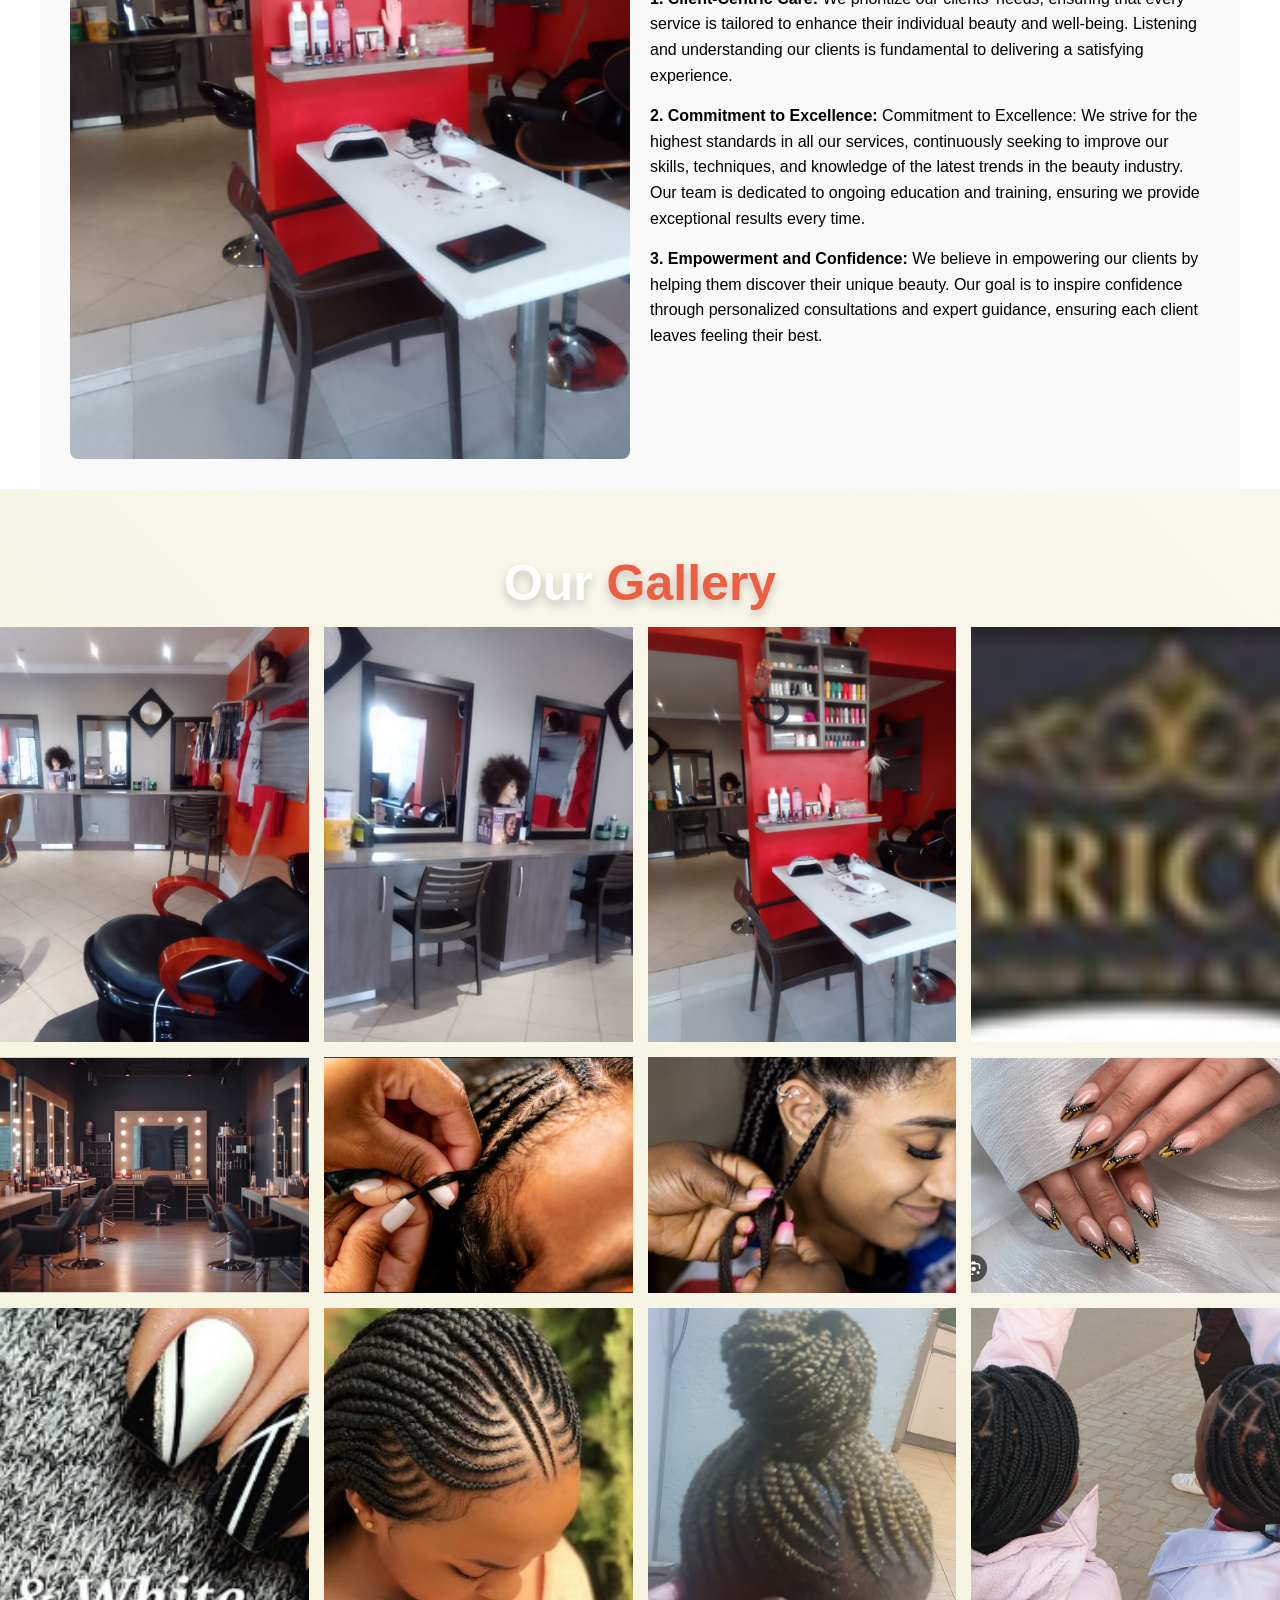
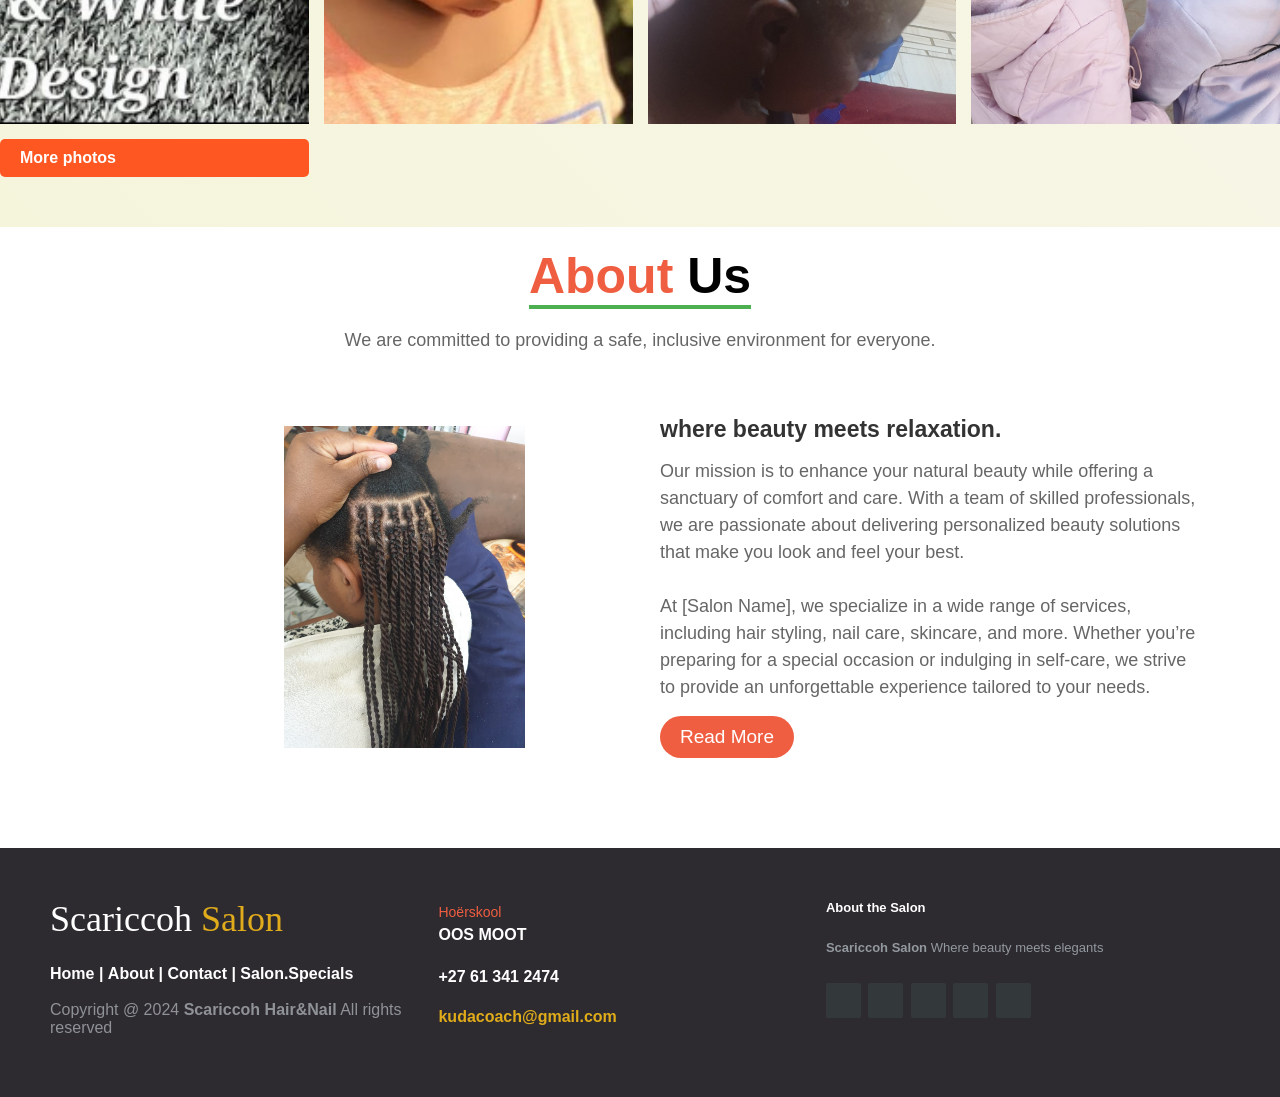
==== commit 9ad8a913: "about" ====
--- a/index.html
+++ b/index.html
@@ -284,7 +284,7 @@
 <!-- About Section -->
 <div class="headings">
   <h1><span>About</span> Us</h1>
-  <p>Table tennis is a loved sport enjoyed by millions worldwide for its fast-paced action, strategic gameplay, and the joy it brings to players of all ages and skill levels</p>
+  <p>We are committed to providing a safe, inclusive environment for everyone.</p>
 </div>
 
 <div class="Acontainer about-section">
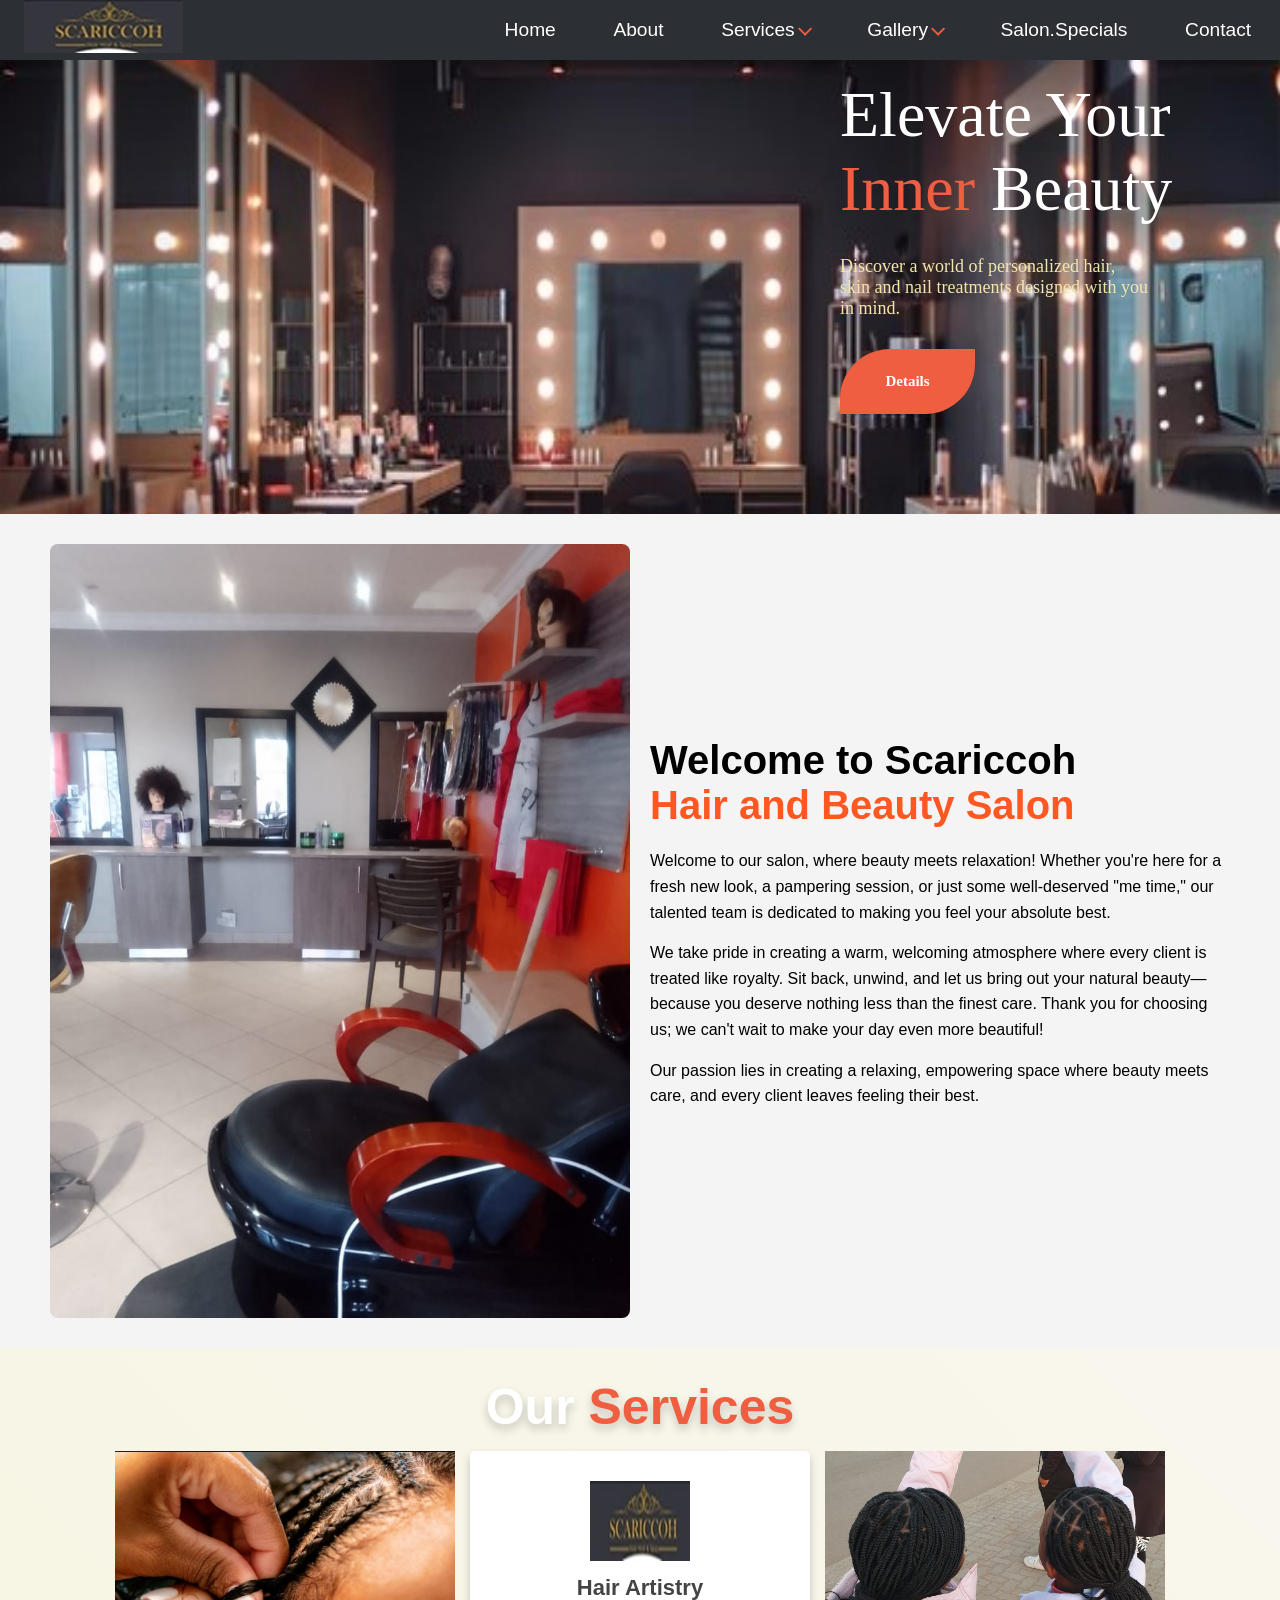
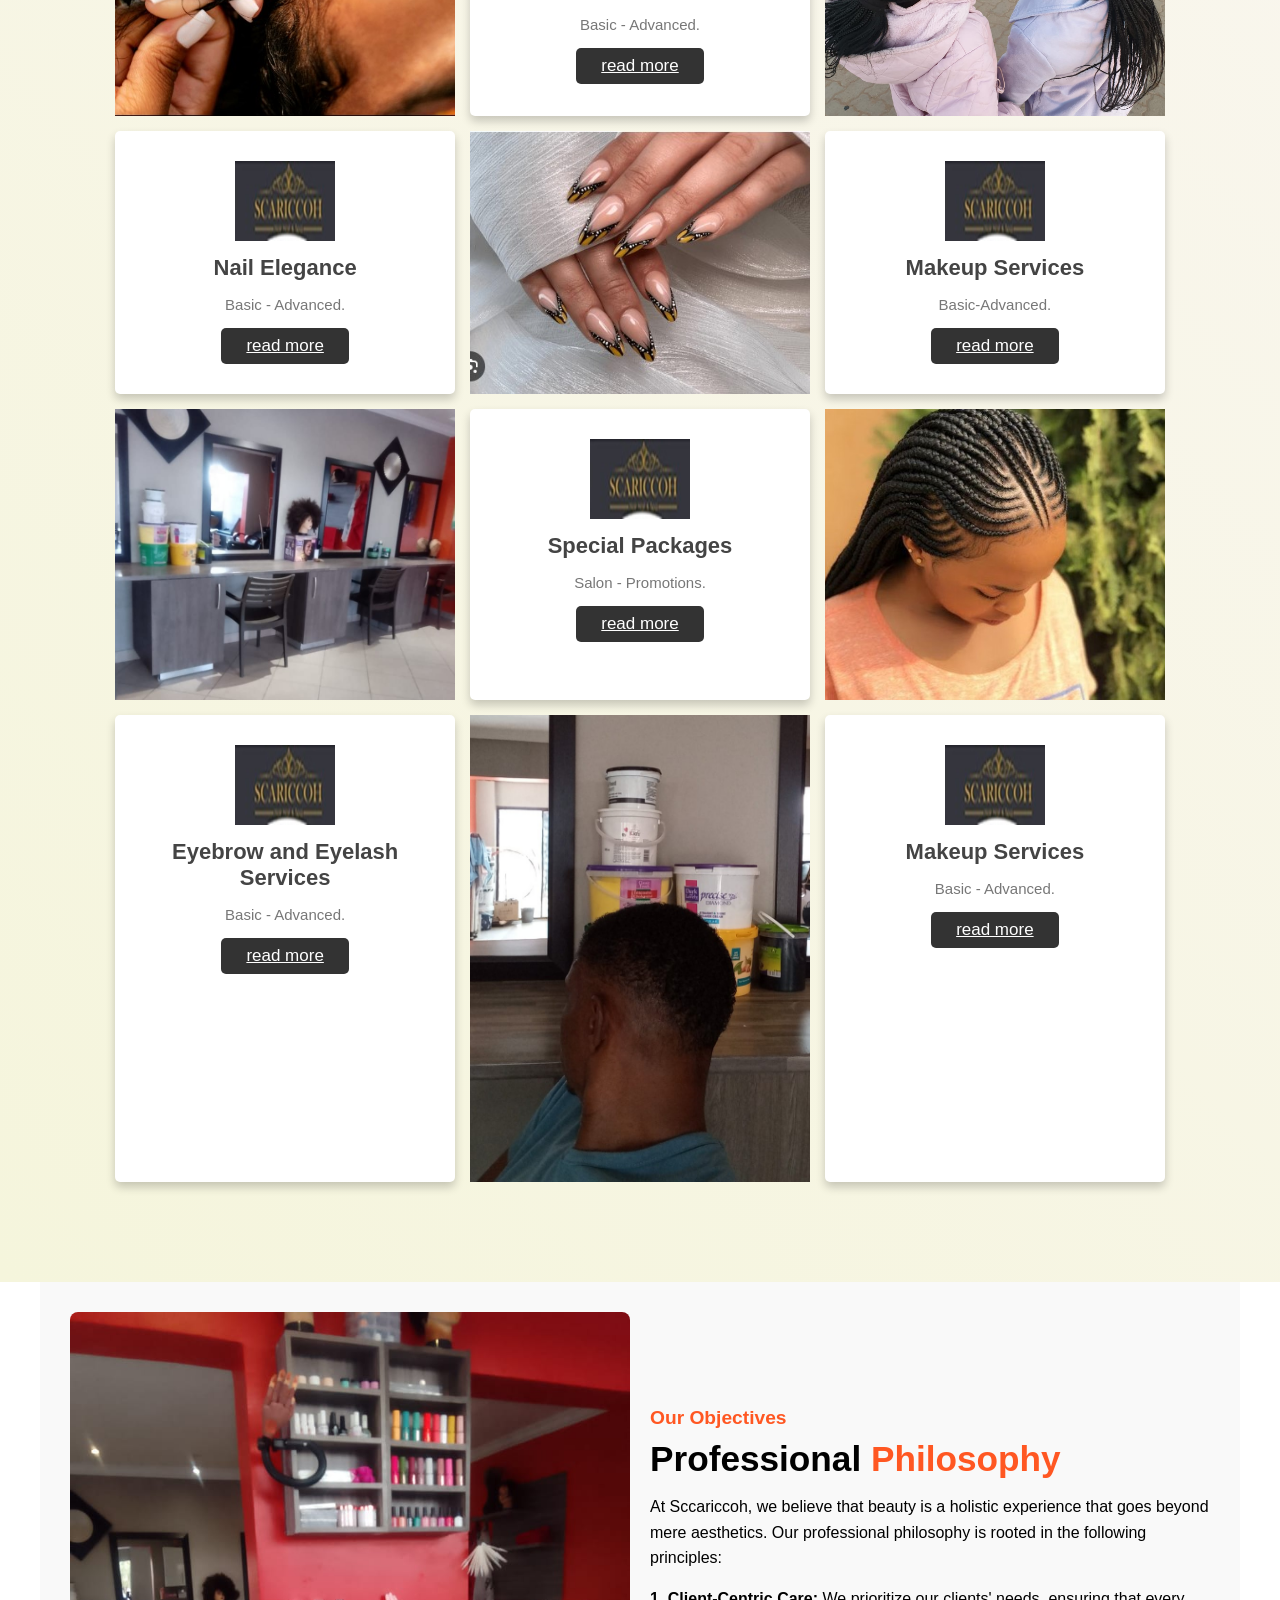
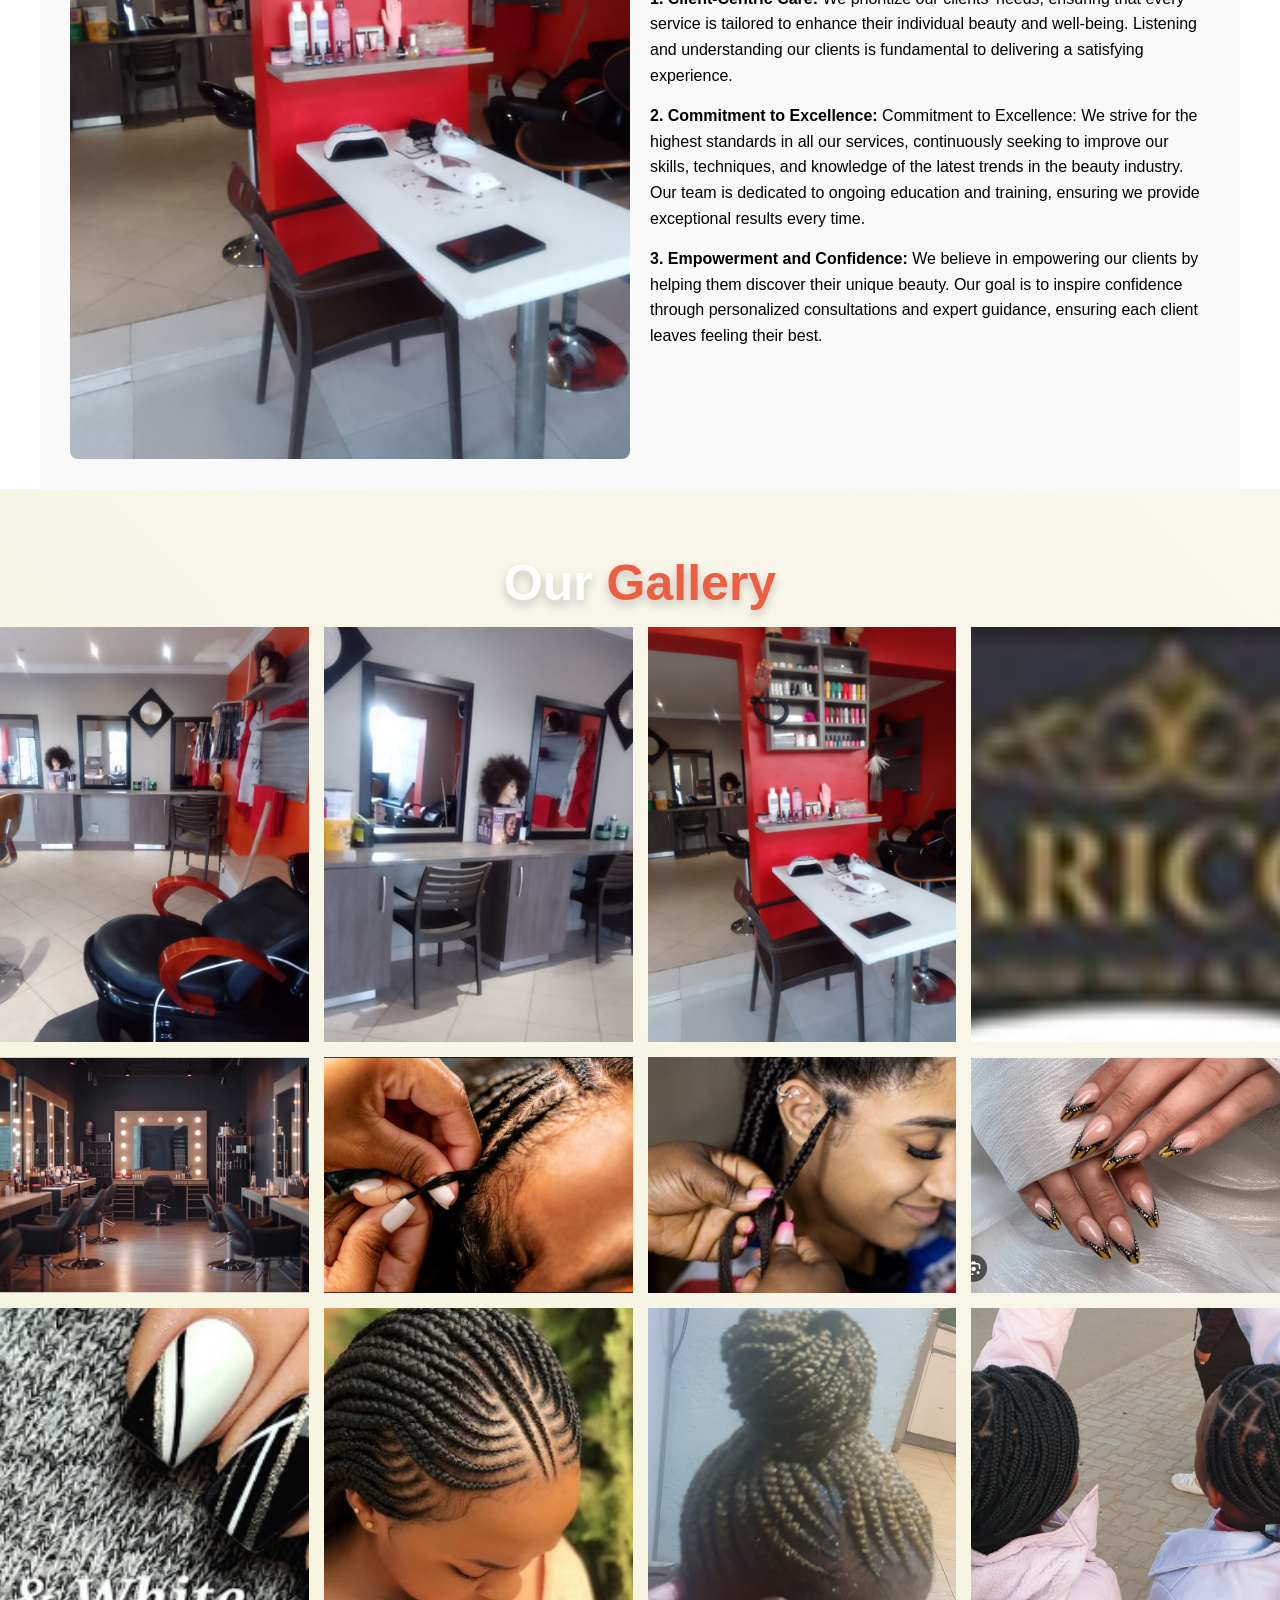
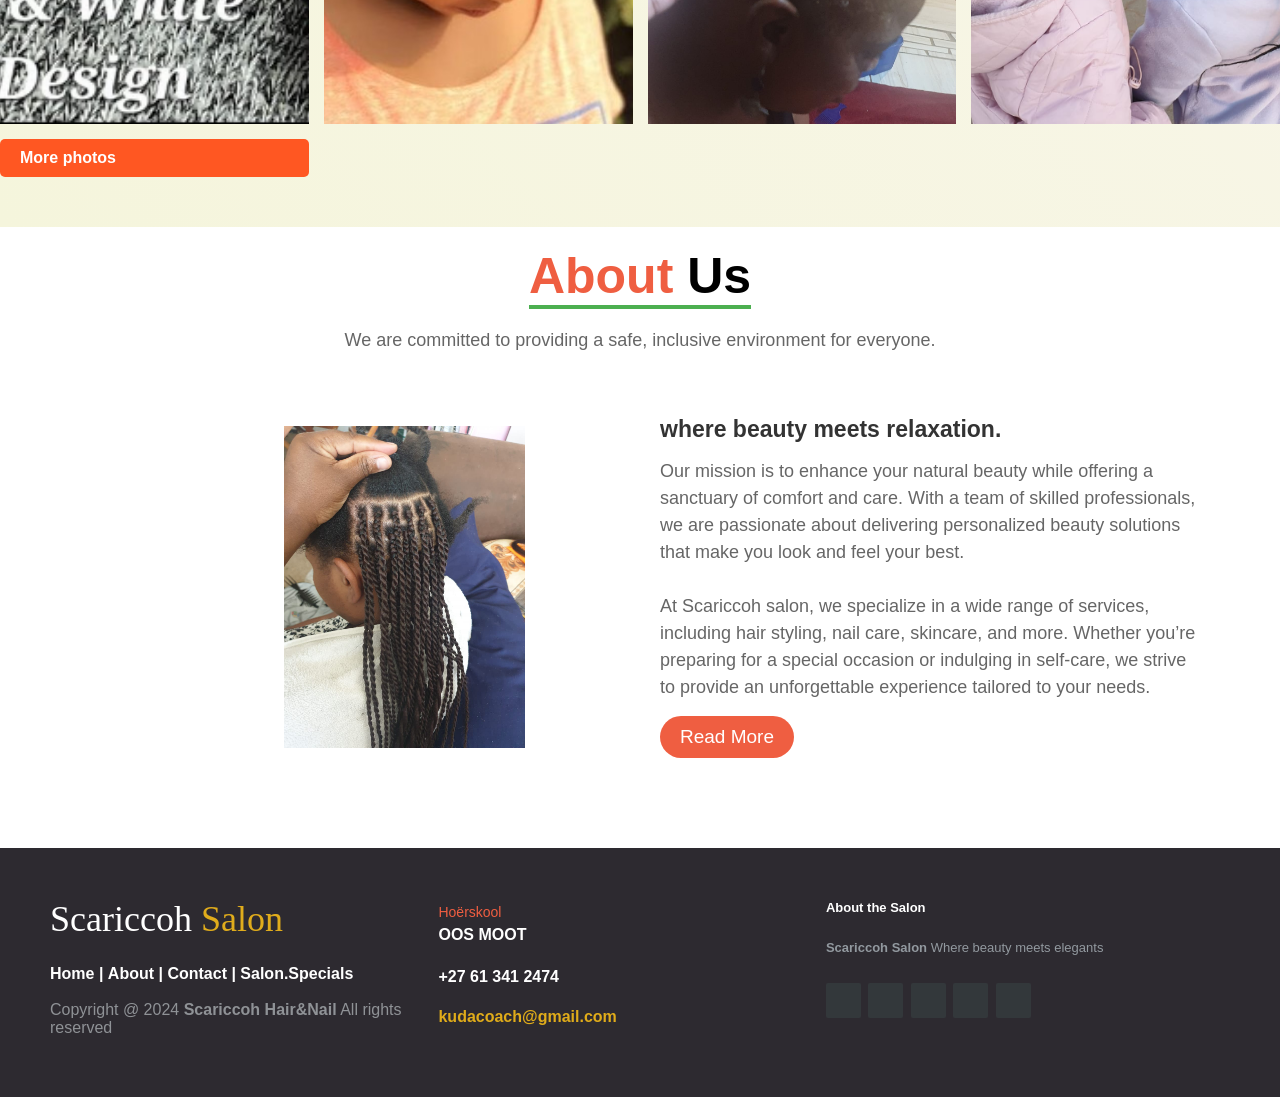
==== commit 0cf6df8a: "about1" ====
--- a/index.html
+++ b/index.html
@@ -297,7 +297,7 @@
           <p>Our mission is to enhance your natural beauty while offering a sanctuary of comfort and care. With a team of skilled professionals, we are passionate about delivering personalized beauty solutions that make you look and feel your best.
 
 <br><br>
-At [Salon Name], we specialize in a wide range of services, including hair styling, nail care, skincare, and more. Whether you’re preparing for a special occasion or indulging in self-care, we strive to provide an unforgettable experience tailored to your needs.
+At Scariccoh salon, we specialize in a wide range of services, including hair styling, nail care, skincare, and more. Whether you’re preparing for a special occasion or indulging in self-care, we strive to provide an unforgettable experience tailored to your needs.
 </p>
           <a href="about.html" class="read-more">Read More</a>
       </div>
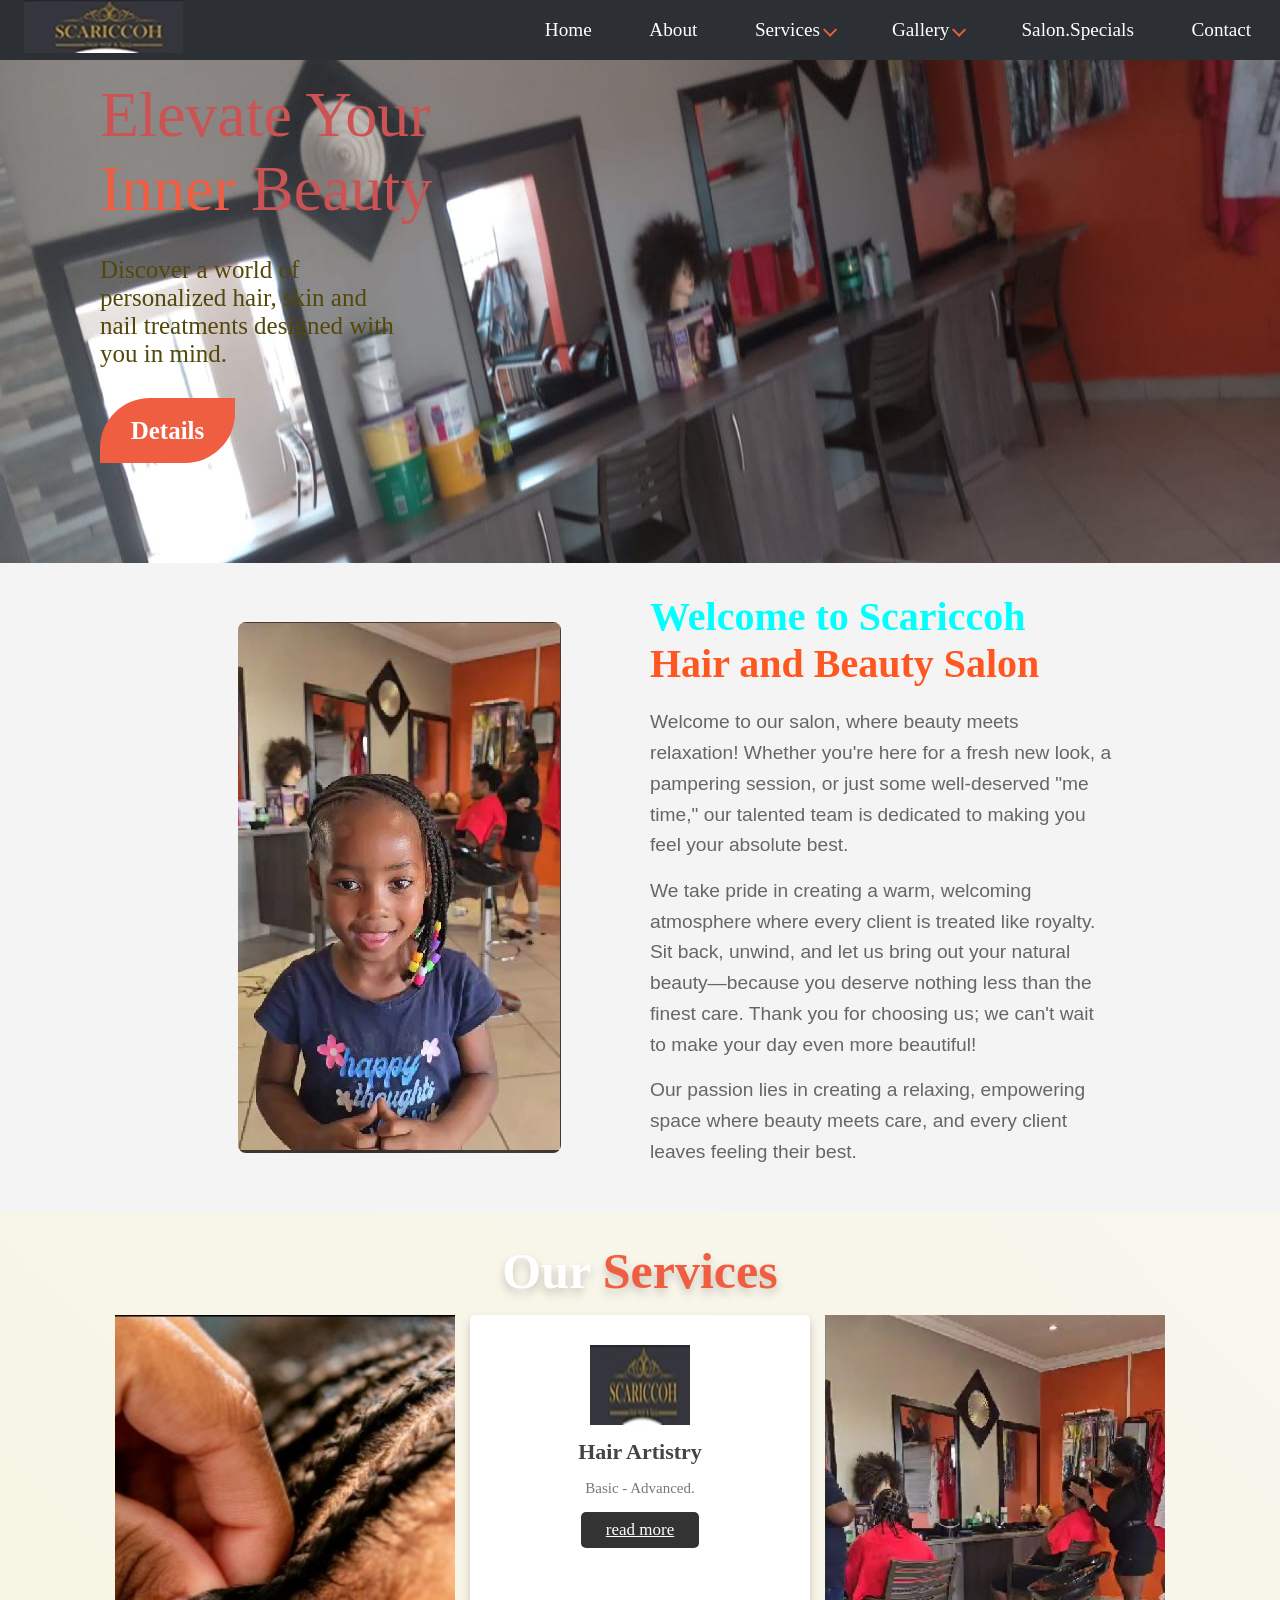
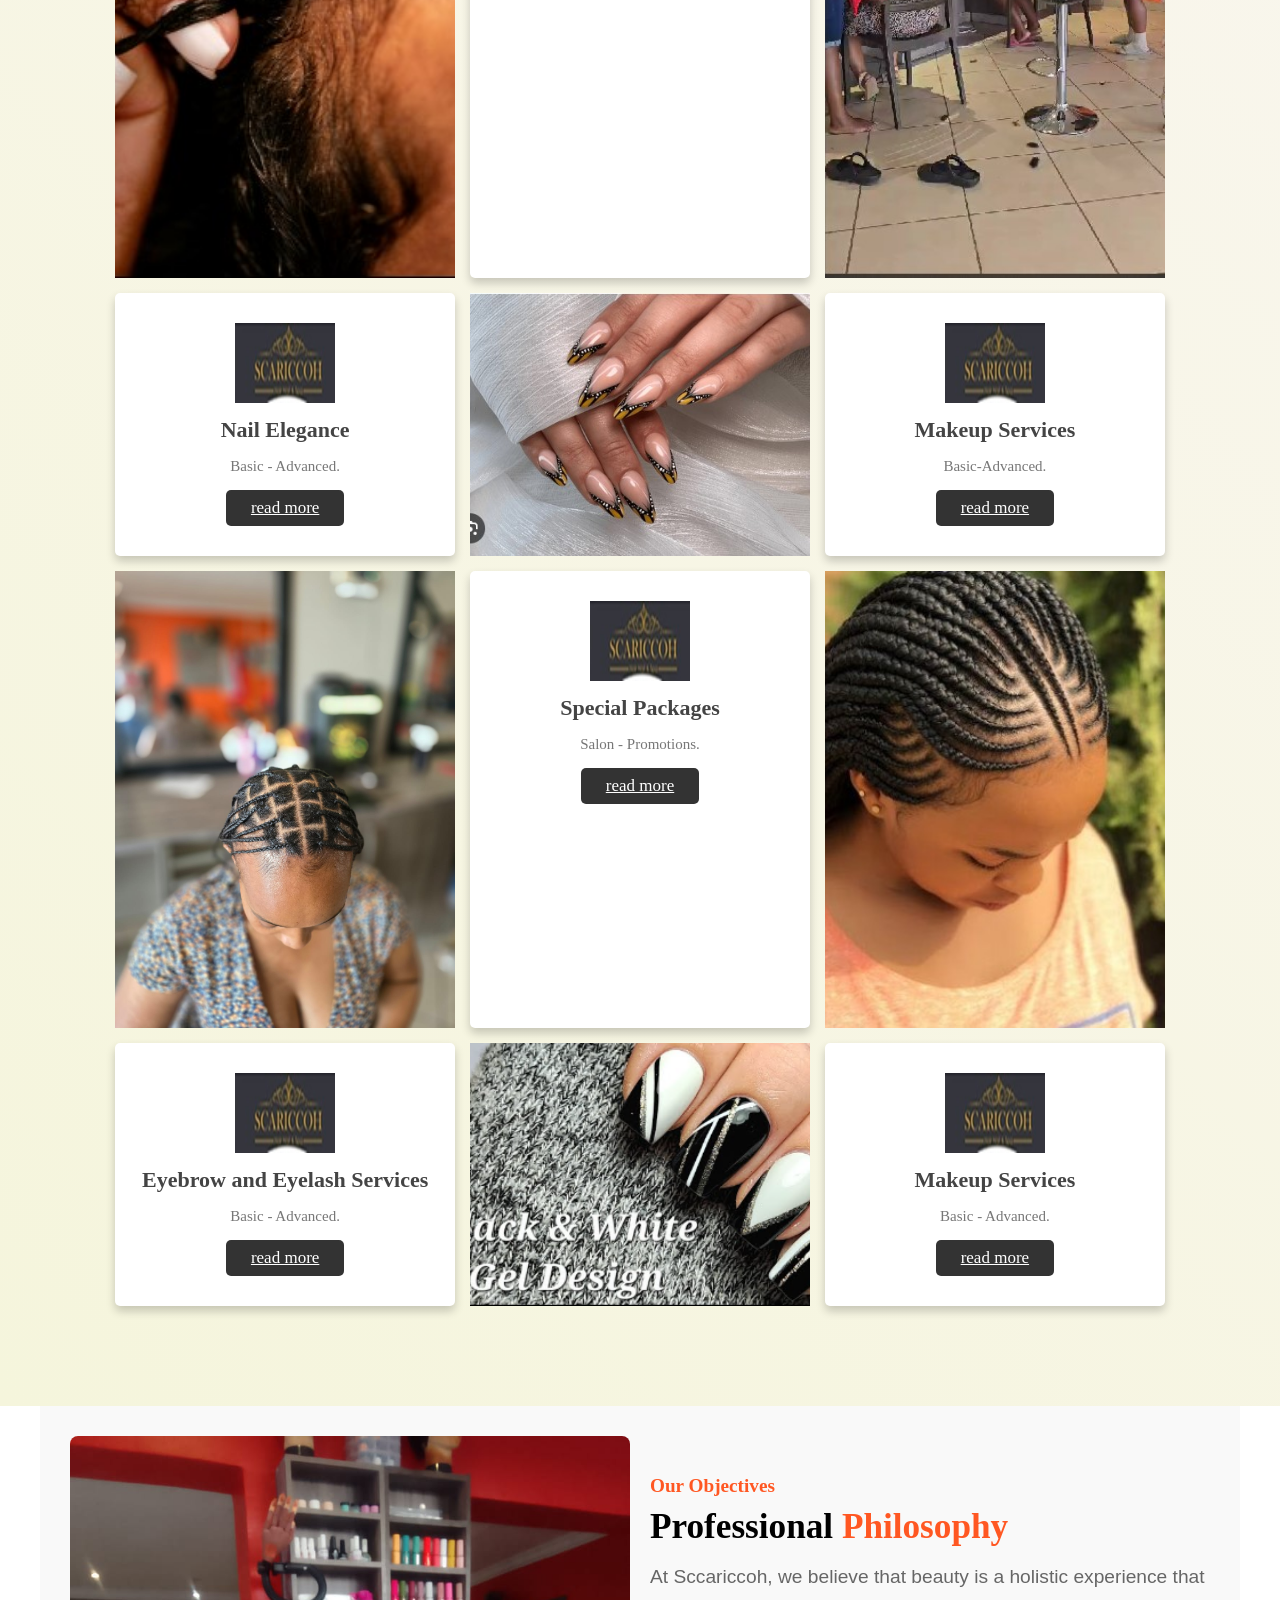
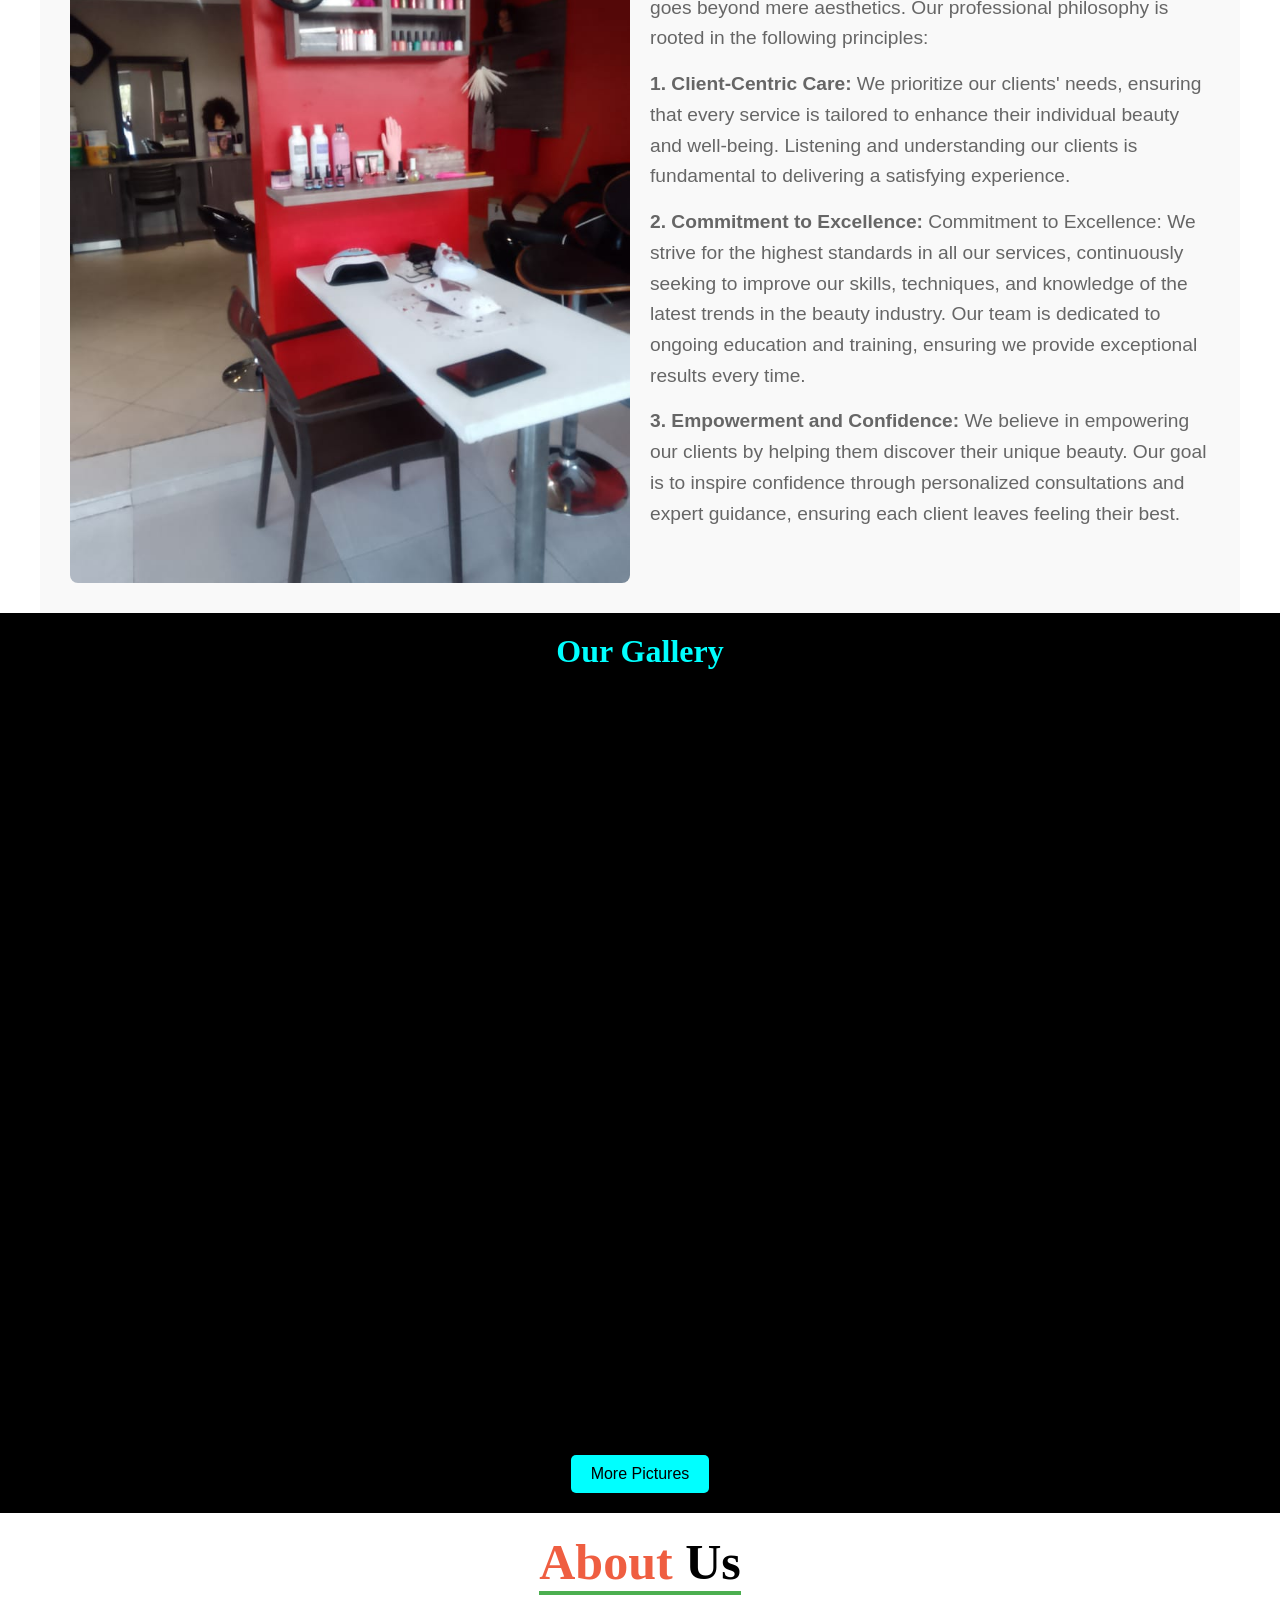
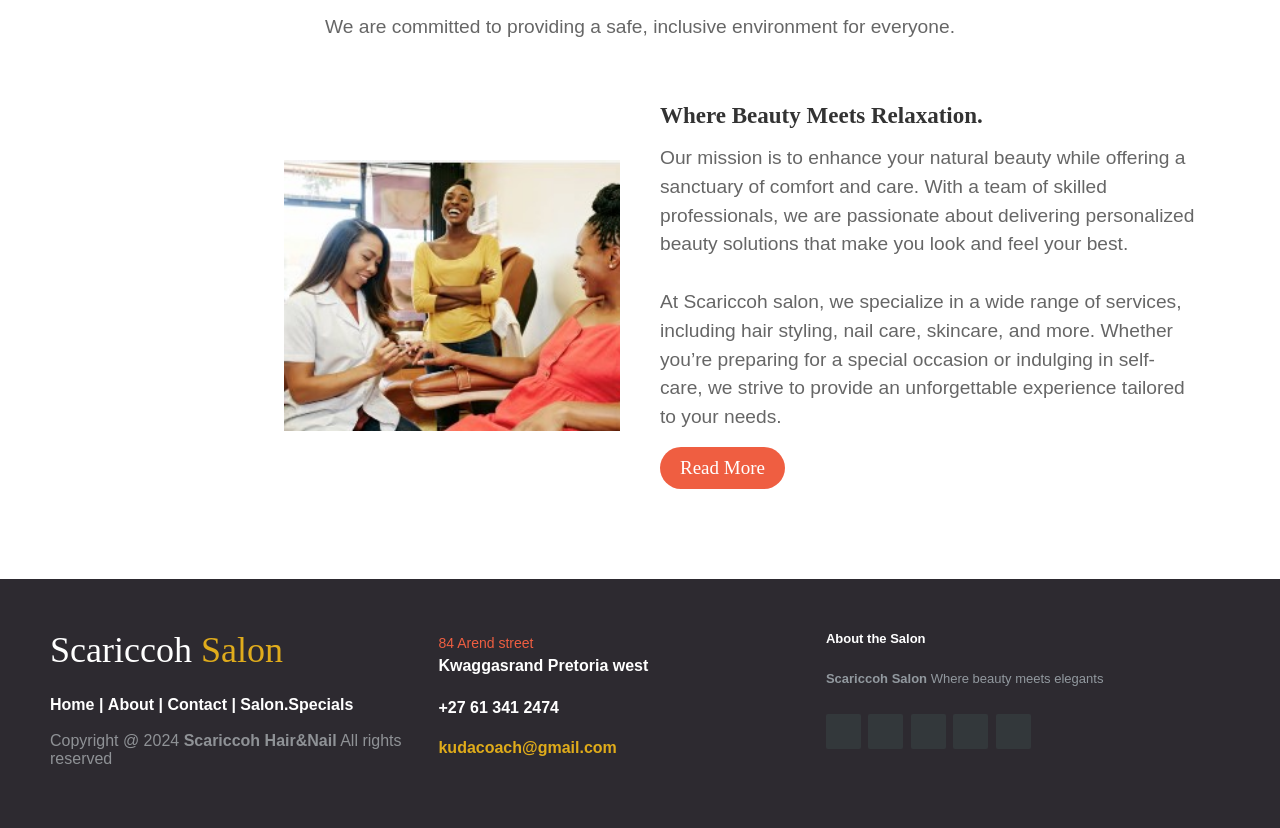
==== commit 5392297a: "update salon" ====
--- a/index.html
+++ b/index.html
@@ -1,14 +1,9 @@
 <!DOCTYPE html>
 <html lang="en">
 <head>
+    
     <meta charset="UTF-8">
     <meta name="viewport" content="width=device-width, initial-scale=1.0">
-    <meta name="description" content="Spinmasterz Table Tennis Academy: Founded by ITTF Level One Certified Coach Kudakwashe Mhurure in 2000, Spinmasterz Table Tennis Academy is a premier training facility dedicated to nurturing table tennis talent at all levels. With over 20 years of coaching experience, Coach Kudakwashe specializes in developing players from beginners to advanced athletes, focusing on technique, strategy, and physical conditioning. Our academy offers personalized training programs, competitive tournaments, and a supportive environment for players of all ages. Whether you're aspiring to be a professional or play for fun, Spinmasterz is the ideal place to master your skills and spin your way to success." />
-    <meta name="description" content="Join SpinMasterz Table Tennis Academy in Pretoria, South Africa. Led by ITTF Level 1 certified coach Kudakwashe Mhurure, we offer top-notch training for all skill levels. Enhance your table tennis skills with expert guidance and a supportive community.">
-<meta name="keywords" content="SpinMasterz Table Tennis Academy, Pretoria, South Africa, Kudakwashe Mhurure, ITTF Level 1 certified, table tennis training, table tennis coaching, table tennis academy, sports training, table tennis skills">
-<meta name="author" content="SpinMasterz Table Tennis Academy">
-
-
     <link rel="stylesheet" href="style.css">
     <link
     rel="stylesheet"
@@ -18,12 +13,12 @@
       src="https://kit.fontawesome.com/74f9e77b20.js"
       crossorigin="anonymous"
     ></script>
-    <meta name="google-site-verification" content="0RSwSfqDlN5W_gYVYdzDI2TgKs03d-vGfTubaObs7YQ" />
-    
-  
-    <title>Salon</title>
+    
+    
+  
+    <title>Scariccoh Salon</title>
 </head>
-<body>
+<body class="home">
     <!-- Header -->
     <special-header></special-header>
     <!-- End Header -->
@@ -32,15 +27,17 @@
     <!--hero section-->
     <section class="hero-section">
       <div class="hero-section">
-        <div class="hero-content">
+          <div class="hero-content">
             <h1>Elevate your <span>inner</span> Beauty</h1>
             <p>Discover a world of personalized hair, skin and nail treatments designed with you in mind.</p>
-            <button>Details</button>
-        </div>
-        <div class="hero-img">
-            <img src="">
-        </div>
-    </div>
+              <a href="contact.html">
+                <button>Details</button>
+            </a>
+          </div>
+          <div class="hero-img">
+              <img src="">
+          </div>
+      </div>
 
   </section>
   
@@ -55,11 +52,12 @@
  
   <div class="row-welcome">
     <div class="left-welcome">
-      <img src="./img/Salon1.jpg" alt="" srcset="">
+      <img src="./img/Salon35.jpg" alt="" srcset="" />
     </div>
     <div class="right-welcome">
       <div class="content-welcome">
-        <h1>
+         
+         <h1>
           Welcome to Scariccoh<br />
          <span>Hair and Beauty Salon</span> 
         </h1>
@@ -76,7 +74,8 @@
       </div>
     </div>
   </div>
-
+  
+  
 
 </section>
 <!--end welcome section-->
@@ -100,7 +99,7 @@
   </div>
 
   <div class="box1">
-      <img src="./img/Salon12.jpg" alt="" srcset="">
+      <img src="./img/Salon38.jpg" alt="" srcset="">
       
   </div>
 
@@ -124,7 +123,7 @@
   </div>
 
   <div class="box1">
-      <img src="./img/Salon2.jpg" alt="" srcset="">
+      <img src="./img/Salon28.jpg" alt="" srcset="">
       
   </div>
 
@@ -148,7 +147,7 @@
   </div>
 
   <div class="box1">
-      <img src="./img/Salon13.jpg" alt="" srcset="">
+      <img src="./img/Salon9.png" alt="" srcset="">
       
   </div>
 
@@ -167,116 +166,65 @@
 
   <!-- Philosophy  -->
 
-<div class="row-Philosophy">
-  <div class="imgWrapper-Philosophy">
-    <img src="./img/Salon3.jpg" alt="" srcset="">
-  </div>
-  <div class="contentWrapper-Philosophy">
-    <div class="content-Philosophy">
-      <span class="textWrapper-Philosophy">
-        <span>Our Objectives</span>
-      </span>
-      <h2>Professional <span>Philosophy</span> </h2>
-      <p>
-        At Sccariccoh, we believe that beauty is a holistic experience that goes beyond mere aesthetics. Our professional philosophy is rooted in the following principles:
-
-      </p>
-      <p>
-        <strong>1. Client-Centric Care:</strong>  We prioritize our clients' needs, ensuring that every service is tailored to enhance their individual beauty and well-being. Listening and understanding our clients is fundamental to delivering a satisfying experience.
-
-      </p>
-      <p>
-        <strong>2. Commitment to Excellence:</strong>  Commitment to Excellence: We strive for the highest standards in all our services, continuously seeking to improve our skills, techniques, and knowledge of the latest trends in the beauty industry. Our team is dedicated to ongoing education and training, ensuring we provide exceptional results every time.
-
-      </p>
-      <p>
-        <strong>3. Empowerment and Confidence:</strong>  We believe in empowering our clients by helping them discover their unique beauty. Our goal is to inspire confidence through personalized consultations and expert guidance, ensuring each client leaves feeling their best.
-      </p>
-    </div>
-  </div>
- </div>
-
+  <div class="row-Philosophy">
+    <div class="imgWrapper-Philosophy">
+      <img src="./img/Salon3.jpg" alt="" srcset="">
+    </div>
+    <div class="contentWrapper-Philosophy">
+      <div class="content-Philosophy">
+        <span class="textWrapper-Philosophy">
+          <span>Our Objectives</span>
+        </span>
+        <h2>Professional <span>Philosophy</span> </h2>
+        <p>
+          At Sccariccoh, we believe that beauty is a holistic experience that goes beyond mere aesthetics. Our professional philosophy is rooted in the following principles:
+  
+        </p>
+        <p>
+          <strong>1. Client-Centric Care:</strong>  We prioritize our clients' needs, ensuring that every service is tailored to enhance their individual beauty and well-being. Listening and understanding our clients is fundamental to delivering a satisfying experience.
+  
+        </p>
+        <p>
+          <strong>2. Commitment to Excellence:</strong>  Commitment to Excellence: We strive for the highest standards in all our services, continuously seeking to improve our skills, techniques, and knowledge of the latest trends in the beauty industry. Our team is dedicated to ongoing education and training, ensuring we provide exceptional results every time.
+  
+        </p>
+        <p>
+          <strong>3. Empowerment and Confidence:</strong>  We believe in empowering our clients by helping them discover their unique beauty. Our goal is to inspire confidence through personalized consultations and expert guidance, ensuring each client leaves feeling their best.
+        </p>
+      </div>
+    </div>
+   </div>
+  
  <!-- end Philosophy  -->
 
  <!-- gallery Section -->
 
   
- <div class="Pcontainer gallery-section">
-  <h1 class="heading">Our <span>Gallery</span></h1>
-  <div class="box-container">
-      <!-- Gallery content here -->
-      <div class="box1">
-          <img src="./img/Salon1.jpg" alt="" srcset="">  
-      </div>
-
-      
-
-      <div class="box1">
-          <img src="./img/Salon2.jpg" alt="" srcset="">
-          
-      </div>
-
-      
-
-      <div class="box1">
-          <img src="./img/Salon3.jpg" alt="" srcset="">
-          
-      </div>
-
-      
-
-      <div class="box1">
-          <img src="./img/Salon4.jpg" alt="" srcset="">
-          
-      </div>
-
-      
-
-      <div class="box1">
-          <img src="./img/salon5.jpg" alt="" srcset="">
-          
-      </div>
-
-      
-
-      <div class="box1">
-          <img src="./img/Salon6.jpg" alt="" srcset="">
-          
-      </div>
-
-      <div class="box1">
-        <img src="./img/Salon7.jpg" alt="" srcset="">
-        
-    </div>
-
-
-    <div class="box1">
-      <img src="./img/Salon8.jpg" alt="" srcset="">
-      
-    </div>
-
-    <div class="box1">
-    <img src="./img/Salon9.png" alt="" srcset="">
-    
-    </div>
-    <div class="box1">
-      <img src="./img/Salon10.jpg" alt="" srcset="">
-      
-      </div>
-
-      <div class="box1">
-          <img src="./img/Salon11.jpg" alt="" srcset="">
-          
-          </div>
-
-          <div class="box1">
-              <img src="./img/Salon12.jpg" alt="" srcset="">
-              
-              </div>
-              <a href="pictures.html" class="botn">More photos</a>
-  </div>
-</div>
-
+ <div class="Picontainer">
+  <!-- Gallery Heading at the Top -->
+  <h1>Our Gallery</h1>
+
+  <!-- 3D Rotating Image Gallery in the Center -->
+  <div class="slider">
+      <div style="--n:1"><img src="./img/Salon10.jpg"></div>
+      <div style="--n:2"><img src="./img/Salon6.jpg"></div>
+      <div style="--n:3"><img src="./img/Salon9.png"></div>
+      <div style="--n:4"><img src="./img/Salon8.jpg"></div>
+      <div style="--n:5"><img src="./img/Salon12.jpg"></div>
+      <div style="--n:6"><img src="./img/Salon15.jpg"></div>
+      <div style="--n:7"><img src="./img/Salon26.jpg"></div>
+      <div style="--n:8"><img src="./img/Salon27.jpg"></div>
+      <div style="--n:9"><img src="./img/Salon7.jpg"></div>
+      <div style="--n:10"><img src="./img/Salon29.jpg"></div>
+      <div style="--n:11"><img src="./img/Salon37.jpg"></div>
+      <div style="--n:12"><img src="./img/Salon31.jpg"></div>
+  </div>
+
+  <!-- More Pictures Button at the Bottom -->
+  <a href="pictures.html">
+    <button class="more-pictures">More Pictures</button>
+</a>
+</div>
 <!-- End gallery Section -->
 
 
@@ -290,15 +238,15 @@
 <div class="Acontainer about-section">
   <section class="about">
       <div class="about-image">
-          <img src="./img/Salon14.jpg" alt="Coach Image" srcset="">
+          <img src="./img/Salon30.jpg" alt="Coach Image" srcset="">
       </div>
       <div class="about-content">
-          <h2>where beauty meets relaxation.</h2>
-          <p>Our mission is to enhance your natural beauty while offering a sanctuary of comfort and care. With a team of skilled professionals, we are passionate about delivering personalized beauty solutions that make you look and feel your best.
-
-<br><br>
-At Scariccoh salon, we specialize in a wide range of services, including hair styling, nail care, skincare, and more. Whether you’re preparing for a special occasion or indulging in self-care, we strive to provide an unforgettable experience tailored to your needs.
-</p>
+        <h2>Where Beauty Meets Relaxation.</h2>
+        <p>Our mission is to enhance your natural beauty while offering a sanctuary of comfort and care. With a team of skilled professionals, we are passionate about delivering personalized beauty solutions that make you look and feel your best.
+
+          <br><br>
+          At Scariccoh salon, we specialize in a wide range of services, including hair styling, nail care, skincare, and more. Whether you’re preparing for a special occasion or indulging in self-care, we strive to provide an unforgettable experience tailored to your needs.
+          </p>
           <a href="about.html" class="read-more">Read More</a>
       </div>
   </section>
--- a/style.css
+++ b/style.css
@@ -2,10 +2,10 @@
     box-sizing: border-box;
   
     --primary: #2c2f33;
-  --hover-color: #a7c7e7;
-  --dark: #575c63;
-  --light: #fff;
-  --header-bg: var(--primary);
+    --hover-color: #a7c7e7;
+    --dark: #575c63;
+    --light: #fff;
+    --header-bg: var(--primary);
   }
   *,
   *::after,
@@ -14,13 +14,17 @@
     margin: 0;
     padding: 0;
   }
-  body {
-    font-family: "josefin sans", "helvetica", sans-serif;
-    font-size: 1rem;
-    background-image: url("./img/salon5.jpg");
+  body.home {
+    background-image: url(./img/Salon\ Background.jpg);
     background-size: 100% 100vh;
-      background-repeat: no-repeat;  
-  }
+    background-repeat: no-repeat;
+  }
+  
+  /* Remove the background image for all other pages */
+  body:not(.home) {
+    background-image: none;
+  }
+  
   
   
   header {
@@ -374,21 +378,22 @@
 
 
   /* hero section */
-  /* hero section */
-  .hero-section{
-    padding: 0px 420px;
-  display: flex;
-  align-items: center;
-  justify-content: space-around;
-  padding-bottom: 50px;
-  }
+  
+  .hero-section {
+    padding: 0px 50px; /* Further reduced padding for left alignment */
+    display: flex;
+    align-items: center;
+    justify-content: flex-start; /* Aligns content towards the left */
+    padding-bottom: 50px;
+    
+}
   .hero-section h1{
     font-family:"Lemon-Regular";
     font-weight: 400;
     font-size: 64px;
     width: 400px;
     text-transform: capitalize;
-    color: #fff;
+    color: #cc5353;
   }
   span{
     color: #ef5e41;
@@ -396,27 +401,28 @@
   .hero-section p{
     font-family:"OpenSans-Regular";
     font-weight: 400;
-    font-size: 18px;
+    font-size: 25px;
     width: 309px;
     padding: 30px 0px;
-    color: #f3e5ab;
+    color: #534809;
   }
   .hero-section button{
     font-family:"OpenSans-Bold";
     font-weight: 700;
-    font-size: 15px;
+    font-size: 25px;
     color: #fff;
     width: 135px;
     height: 65px;
     border-radius: 50px 0px 50px 0px;
     background-color: #ef5e41;
+    cursor: pointer;
     border: none;
   }
   /*end hero section */
   
-  /*end hero section */
-
- /* Style for the Welcome section */
+  
+
+ 
 /* Style for the Welcome section */
 #Welcome {
   display: flex;
@@ -468,9 +474,11 @@
 }
 
 .content-welcome p {
-  font-size: 1rem;
+  font-size: 1.2rem;
   line-height: 1.6;
   margin-bottom: 15px;
+  color: #666;
+  font-family: 'Segoe UI', Tahoma, Geneva, Verdana, sans-serif;
 }
 
 /* Media query to change layout for smaller screens */
@@ -486,6 +494,9 @@
     text-align: center;
   }
 }
+
+/*End welcome section/
+
 
 /* Programs Section */
 .Pcontainer{
@@ -604,9 +615,11 @@
 }
 
 .content-Philosophy p {
-  font-size: 1rem;
+  font-size: 1.2rem;
   line-height: 1.6;
   margin-bottom: 15px;
+  color: #666;
+  font-family: 'Segoe UI', Tahoma, Geneva, Verdana, sans-serif;
 }
 
 .textWrapper-Philosophy span {
@@ -618,40 +631,90 @@
 
 
 /* Style for Gallery Section */
-.gallery-section {
-  background-color: #f4f4f4; /* Light grey background for gallery */
-  padding: 50px 0;
-}
-/* Style for the "More photos" button */
-.botn {
-  display: inline-block;
-  padding: 10px 20px;
-  background-color: #ff5722; /* Button background color */
-  color: white; /* Button text color */
-  text-decoration: none;
-  font-size: 1rem;
-  font-weight: bold;
-  border-radius: 5px; /* Rounded corners */
-  transition: background-color 0.3s ease, transform 0.3s ease;
-}
-
-/* Hover effect for the button */
-.botn:hover {
-  background-color: #e64a19; /* Darker shade on hover */
-  transform: translateY(-2px); /* Slight lift on hover */
-}
-
-/* Active state (when the button is clicked) */
-.botn:active {
-  transform: translateY(1px); /* Slight press down effect */
-}
-
-/* Focus state (when the button is focused via keyboard) */
-.botn:focus {
-  outline: 2px solid #ffccbc; /* Outline for keyboard navigation */
-  outline-offset: 2px;
-}
-
+/* Container styling */
+.Picontainer {
+	width: 100%;
+	height: 100vh;
+	display: flex;
+	flex-direction: column;
+	align-items: center;
+	justify-content: space-between; /* Distribute elements vertically */
+	background-color: black;
+	color: white;
+	text-align: center;
+	padding: 20px 0;
+}
+
+/* Heading styling at the Top */
+h1 {
+	font-size: 2em;
+	color: cyan;
+	margin: 0;
+}
+
+/* 3D Slider */
+.slider {
+	width: 200px;
+	height: 200px;
+	transform-style: preserve-3d;
+	animation: rotate 23s linear infinite;
+}
+
+@keyframes rotate {
+	from {
+		transform: perspective(1000px) rotateY(0deg);
+	}
+	to {
+		transform: perspective(1000px) rotateY(360deg);
+	}
+}
+
+.slider div {
+	width: 100%;
+	height: 100%;
+	position: absolute;
+	top: 0;
+	left: 0;
+	transform-origin: center;
+	transform-style: preserve-3d;
+	border-radius: 15px;
+	transform: rotateY(calc(30deg * var(--n))) translateZ(390px);
+	-webkit-box-reflect: below 0px linear-gradient(transparent, transparent, rgba(0, 0, 0, 0.250));
+}
+
+.slider div img {
+	position: absolute;
+	left: 0;
+	top: 0;
+	width: 100%;
+	height: 100%;
+	object-fit: cover;
+	border-radius: 15px;
+}
+
+.slider div:hover > img {
+	cursor: pointer;
+	transform: scale(1.1);
+	border: 2px solid cyan;
+}
+
+/* More Pictures Button at the Bottom */
+.more-pictures {
+	background-color: cyan;
+	color: black;
+	padding: 10px 20px;
+	border: none;
+	border-radius: 5px;
+	font-size: 1em;
+	cursor: pointer;
+	transition: background-color 0.3s;
+}
+
+.more-pictures:hover {
+	background-color: darkcyan;
+}
+
+/* End Style for Gallery Section */
 
 /* About Section */
 
@@ -695,9 +758,10 @@
   margin: 0 auto;background-color: #4caf50;
 }
 .headings p{
-  font-size: 18px;
+  font-size: 1.2rem;
   color: #666;
   margin-bottom: 35px;
+  font-family: 'Segoe UI', Tahoma, Geneva, Verdana, sans-serif;
 }
 .Acontainer{
   width: 90%;
@@ -716,8 +780,8 @@
   overflow: hidden;
 }
 .about-image img{
-  width: 45%;
-  height: 10%;
+  width: 75%;
+  height: 40%;
   display: block;
   transform: 0.5s ease;
   margin-left: 200px;
@@ -734,9 +798,10 @@
   color: #333;
 }
 .about-content p{
-  font-size: 18px;
+  font-size: 1.2rem;
   line-height: 1.5;
   color: #666;
+  font-family: 'Segoe UI', Tahoma, Geneva, Verdana, sans-serif;
 }
 .about-content .read-more{
   display: inline-block;
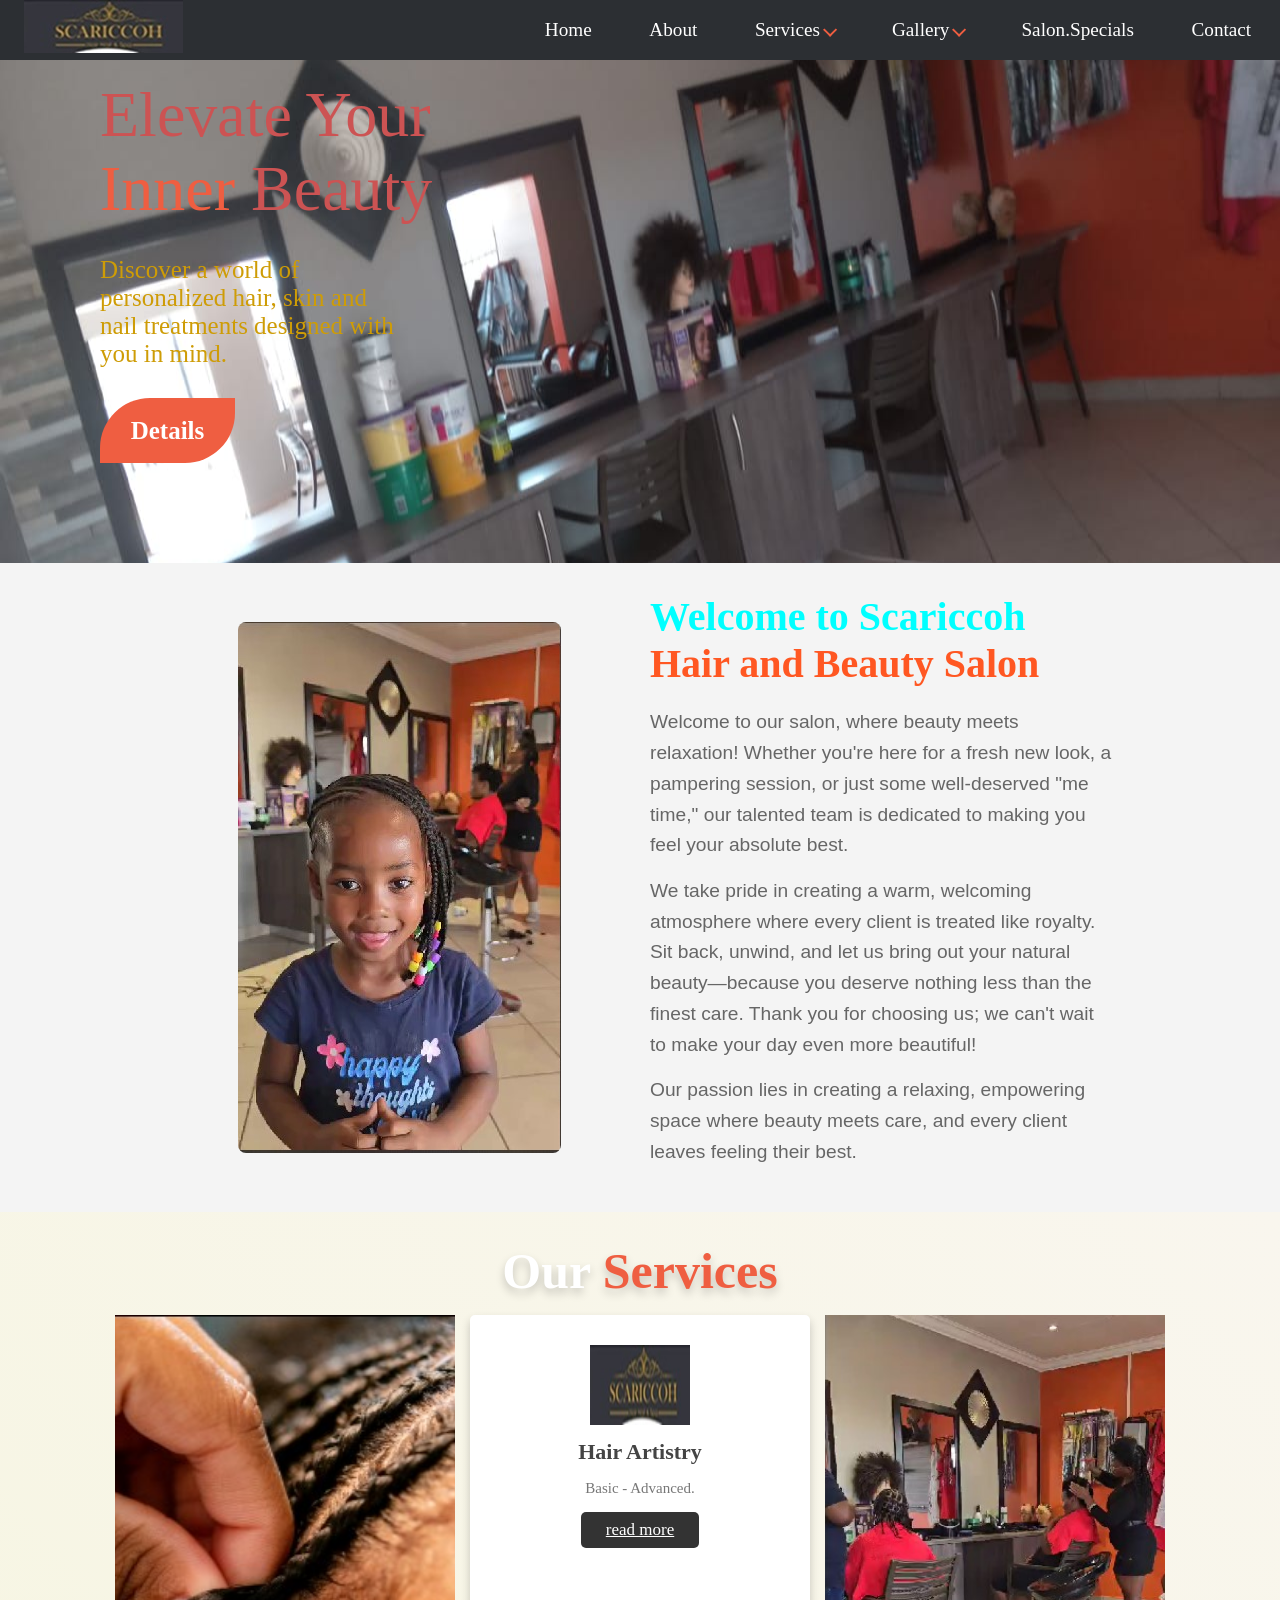
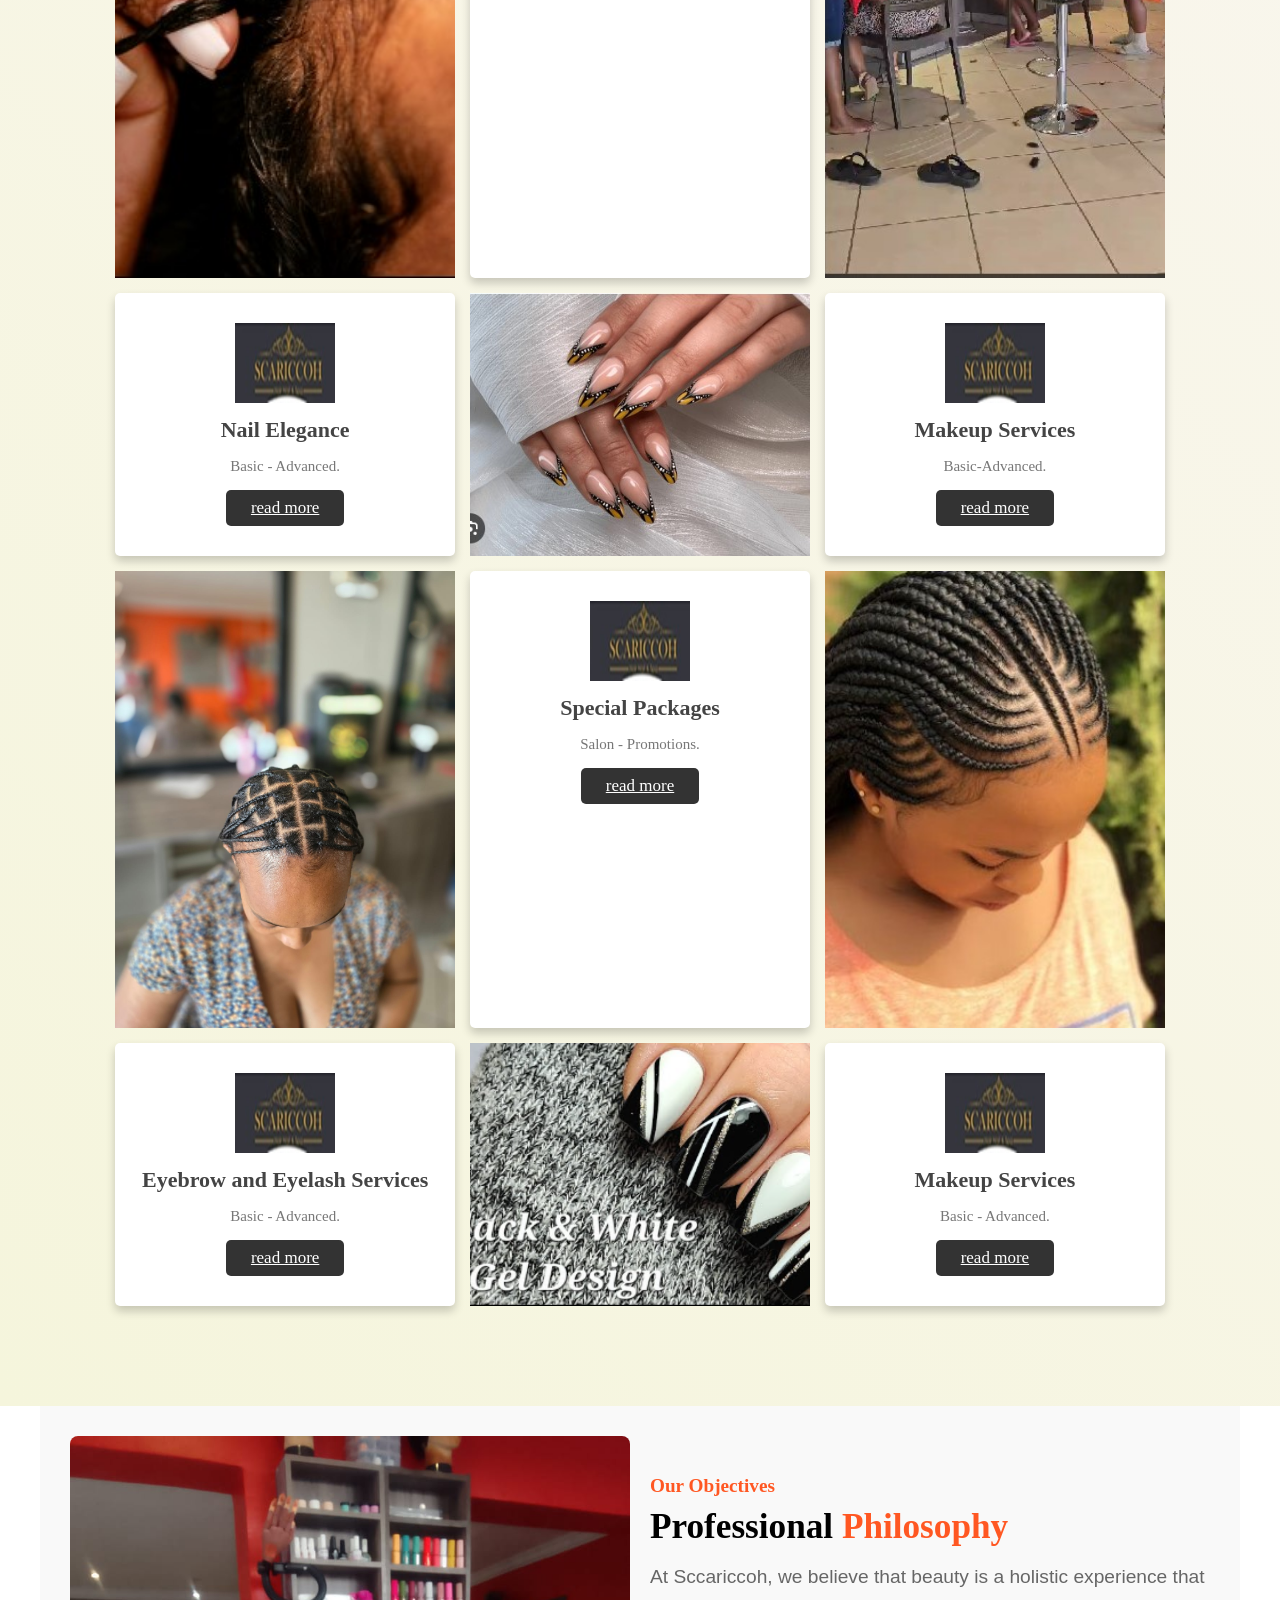
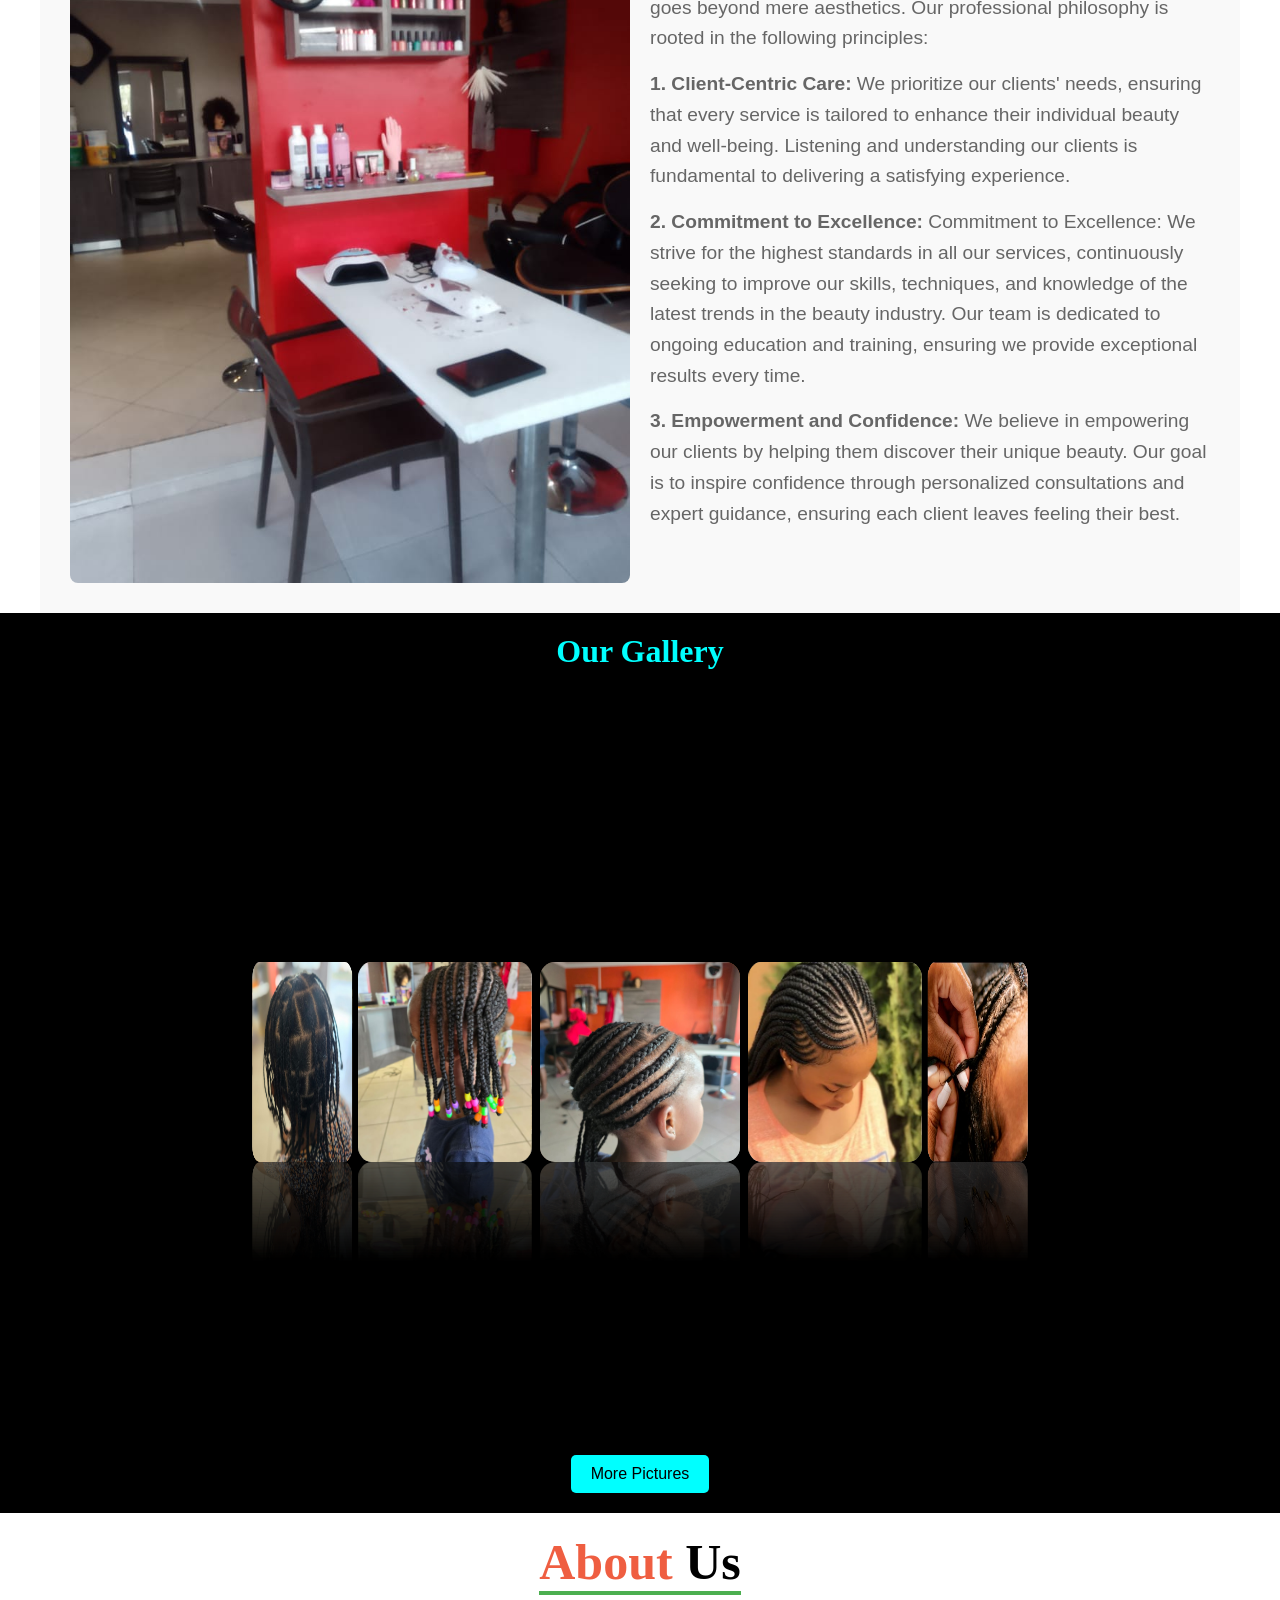
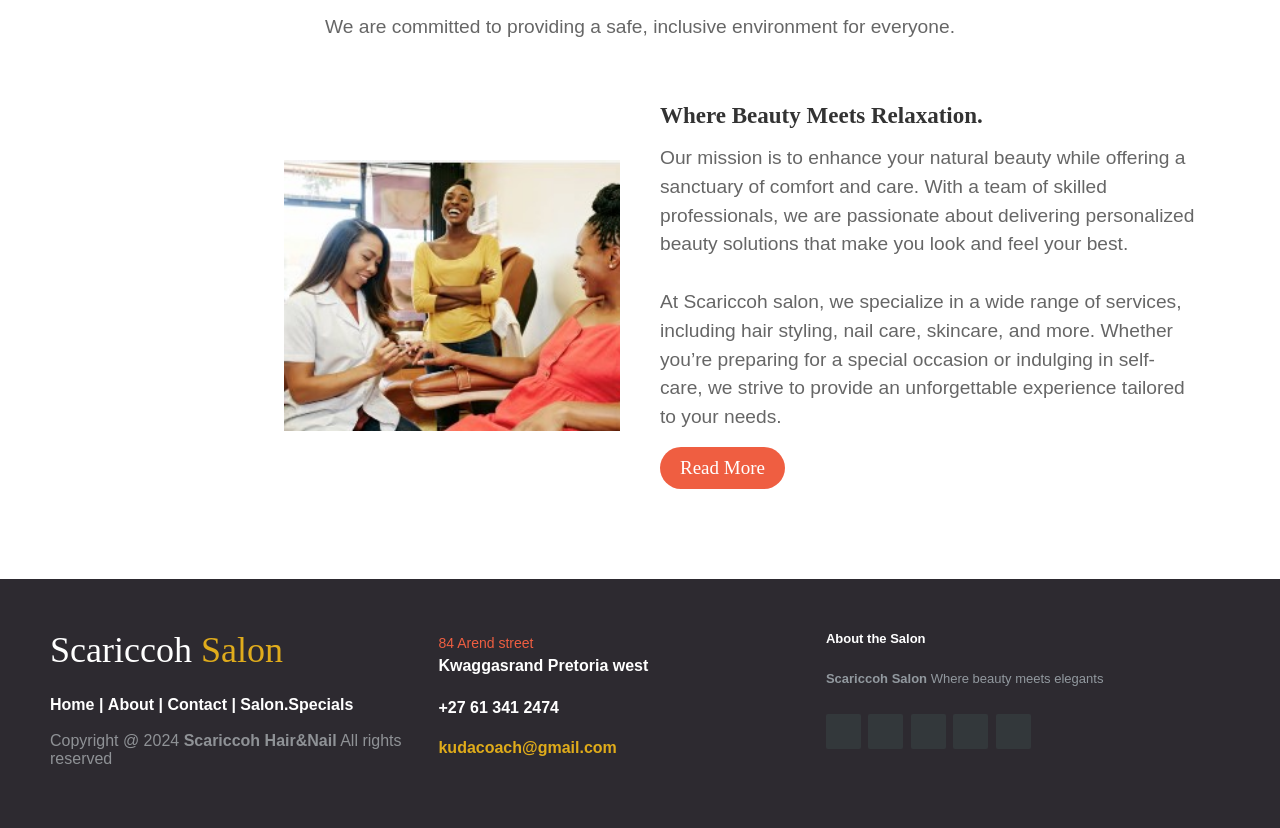
==== commit dcc1611e: "image" ====
--- a/index.html
+++ b/index.html
@@ -95,7 +95,7 @@
       <img src="./img/Salon4.jpg" alt="" />
       <h3>Hair Artistry</h3>
       <p>Basic - Advanced.</p>
-      <a href="#" class="btn">read more</a>
+      <a href="highperformance.html" class="btn">read more</a>
   </div>
 
   <div class="box1">
@@ -107,7 +107,7 @@
       <img src="./img/Salon4.jpg" alt="" />
       <h3>Nail Elegance</h3>
   <p>Basic - Advanced.</p>
-      <a href="#" class="btn">read more</a>
+      <a href="OneOn.html" class="btn">read more</a>
   </div>
 
   <div class="box1">
@@ -131,7 +131,7 @@
       <img src="./img/Salon4.jpg" alt="" />
       <h3>Special Packages</h3>
   <p>Salon - Promotions.</p>
-      <a href="#" class="btn">read more</a>
+      <a href="testimonials.html" class="btn">read more</a>
   </div>
 
   <div class="box1">
--- a/style.css
+++ b/style.css
@@ -404,7 +404,7 @@
     font-size: 25px;
     width: 309px;
     padding: 30px 0px;
-    color: #534809;
+    color: #ce9c06;
   }
   .hero-section button{
     font-family:"OpenSans-Bold";
